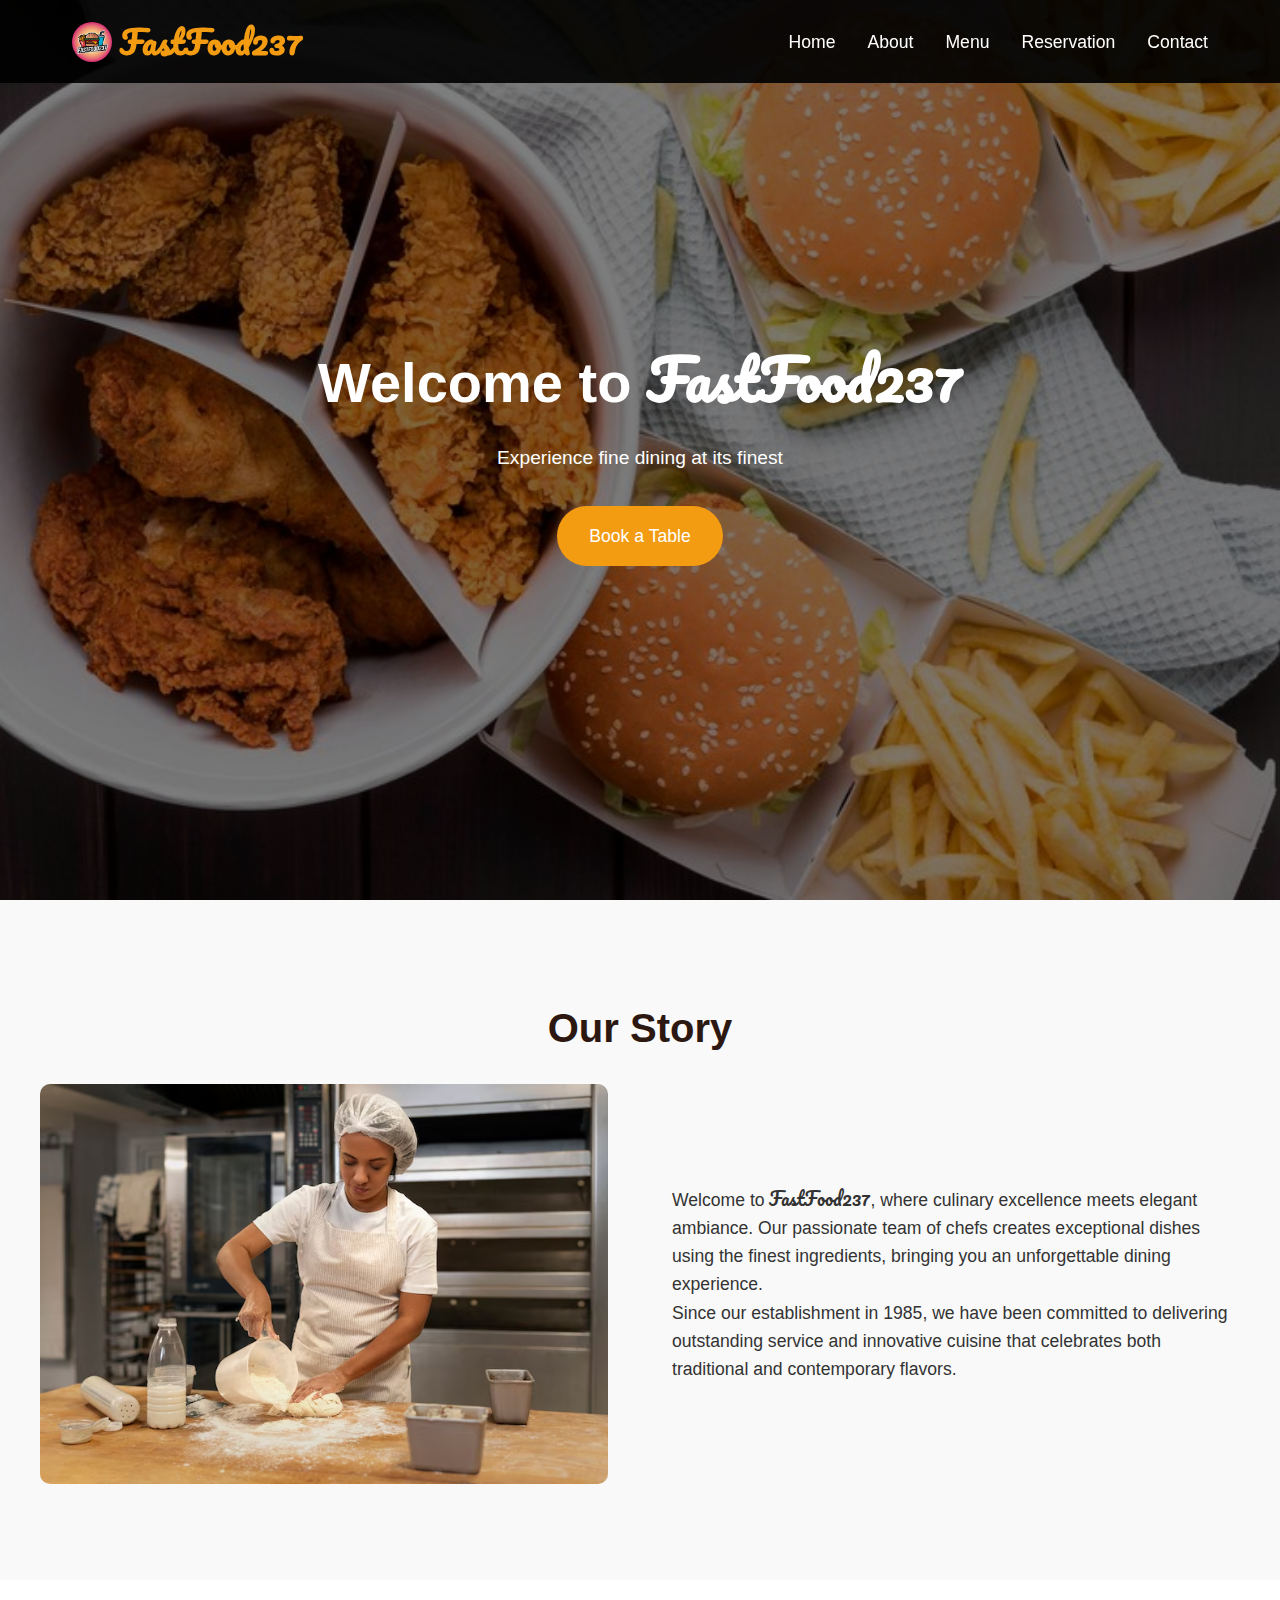
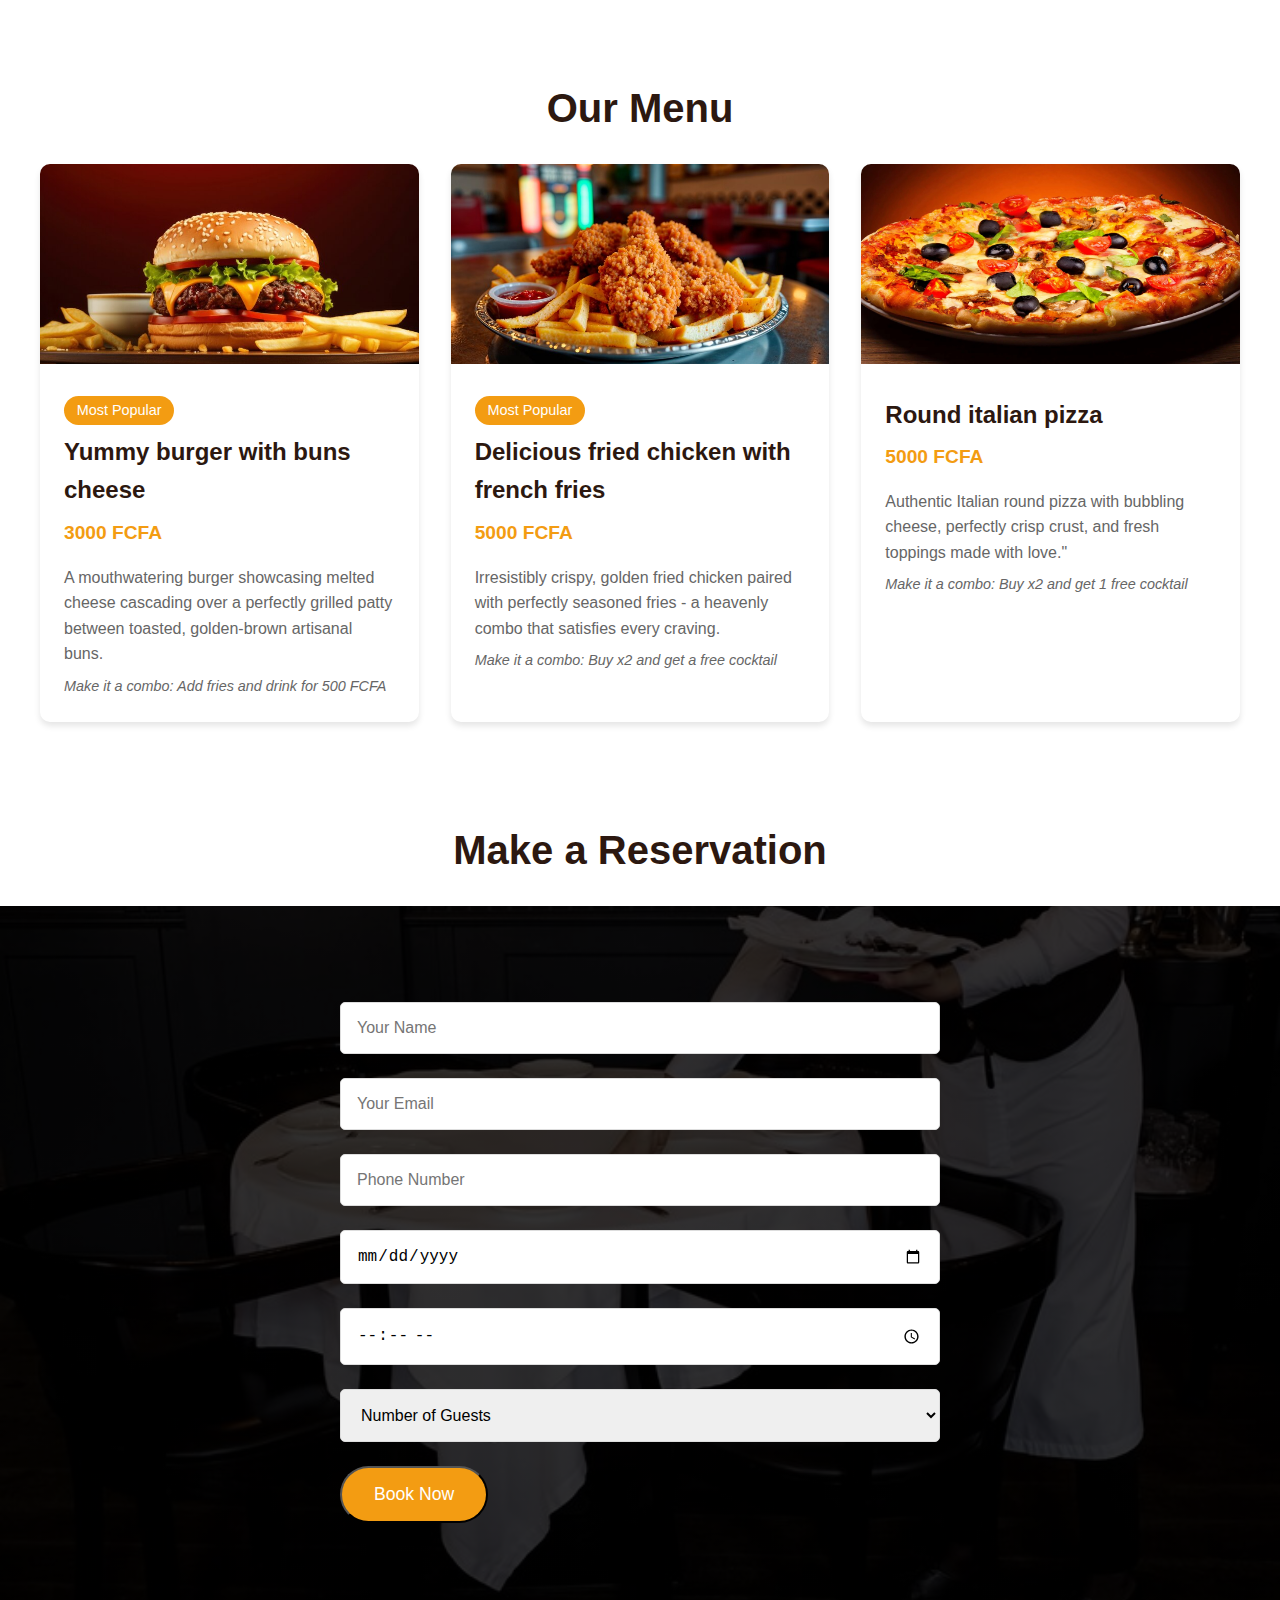
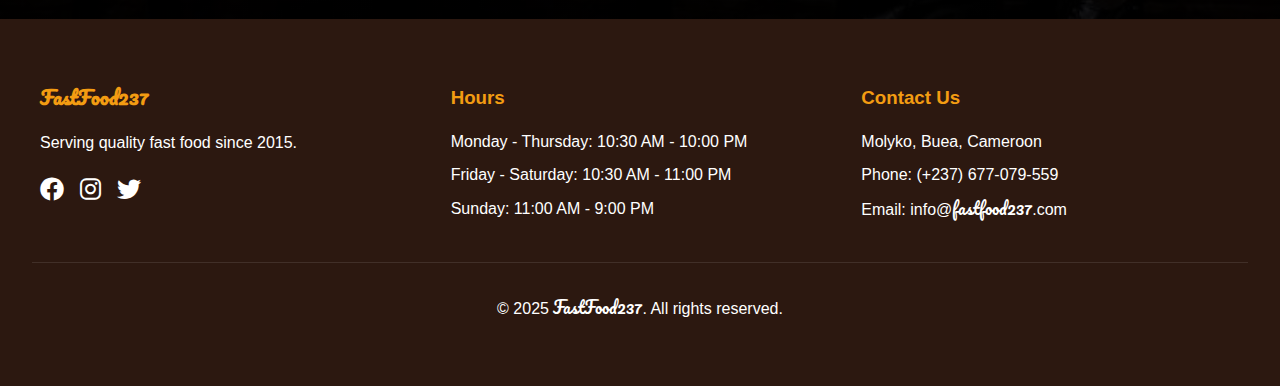
==== index.html @ 2bd607ba "Local fast food restaurant website" ====
<!DOCTYPE html>
<html lang="en">

<head>
    <meta charset="UTF-8">
    <meta name="viewport" content="width=device-width, initial-scale=1.0">
    <title>FastFood237 - Fine Dining</title>
    <link href="https://cdnjs.cloudflare.com/ajax/libs/font-awesome/6.0.0/css/all.min.css" rel="stylesheet">

    <!-- Google Web Fonts -->
    <link rel="preconnect" href="https://fonts.googleapis.com">
    <link rel="preconnect" href="https://fonts.gstatic.com" crossorigin>
    <link
        href="https://fonts.googleapis.com/css2?family=Heebo:wght@400;500;600&family=Nunito:wght@600;700;800&family=Pacifico&display=swap"
        rel="stylesheet">
    <link rel="stylesheet" href="assets/css/main.css">
</head>

<body>
    <!-- Header -->
    <header class="header">
        <nav class="nav-container">
            <a href="#" class="logo">
                <img src="assets/img/a-logo-for-a-fast-food-restaurant-called_Fprm0GanS5-mkSh4FL0uMw_q12IqkeWTGaZUgtKsoPIqw.jpeg" alt="FastFood237 Logo"
                    class="logo-img">
                <span class="logo-text">FastFood237</span>
            </a>
            <button class="hamburger" aria-label="Toggle menu">
                <i class="fas fa-bars"></i>
            </button>
            <ul class="nav-menu">
                <li class="nav-item"><a href="index.html" class="nav-link">Home</a></li>
                <li class="nav-item"><a href="assets/about.html" class="nav-link">About</a></li>
                <li class="nav-item"><a href="assets/menu.html" class="nav-link">Menu</a></li>
                <li class="nav-item"><a href="assets/reservation.html" class="nav-link">Reservation</a></li>
                <li class="nav-item"><a href="assets/contact.html" class="nav-link">Contact</a></li>
            </ul>
        </nav>
        <div class="nav-overlay"></div>
    </header>

    <!-- Hero Section -->
    <section class="hero">
        <div class="hero-content">
            <h1 class="hero-title">Welcome to <span class="brand-name">FastFood237</span></h1>
            <p class="hero-subtitle">Experience fine dining at its finest</p>
            <a href="#reservation" class="cta-button">Book a Table</a>
        </div>
    </section>

    <!-- About Section -->
    <section id="about" class="about">
        <div class="section-container">
            <h2 class="section-title">Our Story</h2>
            <div class="about-content">
                <img src="assets/img/woman-baking-kitchen-front-view_23-2150014889.avif" alt="Restaurant interior" class="about-image">
                <div class="about-text">
                    <p>Welcome to <span class="brand-name">FastFood237</span>, where culinary excellence meets elegant
                        ambiance. Our passionate team of
                        chefs creates exceptional dishes using the finest ingredients, bringing you an unforgettable
                        dining experience.</p>
                    <p>Since our establishment in 1985, we have been committed to delivering outstanding service and
                        innovative cuisine that celebrates both traditional and contemporary flavors.</p>
                </div>
            </div>
        </div>
    </section>

    <!-- Menu Section -->
    <section id="menu" class="menu">
        <div class="section-container">
            <h2 class="section-title">Our Menu</h2>
            <div class="menu-grid">
                <div class="menu-item">
                    <img src="assets/img/view-delicious-burger-with-buns-cheese_23-2150887834.jpg" alt="Dish 1" class="menu-image">
                    <div class="menu-content">
                        <span class="special-badge">Most Popular</span>
                        <h3 class="menu-title">Yummy burger with buns cheese</h3>
                        <p class="menu-price">3000 FCFA</p>
                        <p class="menu-description">A mouthwatering burger showcasing melted cheese cascading over a perfectly grilled patty between toasted, golden-brown artisanal buns.</p>
                        <p class="combo-suggestion">Make it a combo: Add fries and drink for 500 FCFA</p>
                    </div>
                </div>
                <div class="menu-item">
                    <img src="assets/img/american-diner-aesthetics_23-2151854429.jpg" alt="Dish 2" class="menu-image">
                    <div class="menu-content">
                        <span class="special-badge">Most Popular</span>
                        <h3 class="menu-title">Delicious fried chicken with french fries</h3>
                        <p class="menu-price">5000 FCFA</p>
                        <p class="menu-description">Irresistibly crispy, golden fried chicken paired with perfectly seasoned fries - a heavenly combo that satisfies every craving.
                        </p>
                        <p class="combo-suggestion">Make it a combo: Buy x2 and get a free cocktail</p>
                    </div>
                </div>
                <div class="menu-item">
                    <img src="assets/img/food-7098703_1280.jpg" alt="Dish 3" class="menu-image">
                    <div class="menu-content">
                        <!-- <span class="special-badge">Most Popular</span> -->
                        <h3 class="menu-title">Round italian pizza</h3>
                        <p class="menu-price">5000 FCFA</p>
                        <p class="menu-description">Authentic Italian round pizza with bubbling cheese, perfectly crisp crust, and fresh toppings made with love."</p>
                        <p class="combo-suggestion">Make it a combo: Buy x2 and get 1 free cocktail</p>
                    </div>
                </div>
            </div>
        </div>
    </section>

    <!-- Reservation Section -->
    <h2 class="section-title">Make a Reservation</h2>
    <section id="reservation" class="reservation">
        <div class="section-container">
            <form class="reservation-form">
                <div class="form-group">
                    <input type="text" class="form-control" placeholder="Your Name" required>
                </div>
                <div class="form-group">
                    <input type="email" class="form-control" placeholder="Your Email" required>
                </div>
                <div class="form-group">
                    <input type="tel" class="form-control" placeholder="Phone Number" required>
                </div>
                <div class="form-group">
                    <input type="date" class="form-control" required>
                </div>
                <div class="form-group">
                    <input type="time" class="form-control" required>
                </div>
                <div class="form-group">
                    <select class="form-control" required>
                        <option value="">Number of Guests</option>
                        <option value="1">1 Person</option>
                        <option value="2">2 People</option>
                        <option value="3">3 People</option>
                        <option value="4">4 People</option>
                        <option value="5">5+ People</option>
                    </select>
                </div>
                <button type="submit" class="cta-button">Book Now</button>
            </form>
        </div>
    </section>

     <!-- Footer Section -->
     <footer class="footer" id="contact">
        <div class="footer-content">
            <div class="footer-section">
                <h3><span class="brand-name">FastFood237</span></h3>
                <p>Serving quality fast food since 2015.</p>
                <div class="social-links">
                    <a href="#" class="social-link"><i class="fab fa-facebook"></i></a>
                    <a href="#" class="social-link"><i class="fab fa-instagram"></i></a>
                    <a href="#" class="social-link"><i class="fab fa-twitter"></i></a>
                </div>
            </div>
            <div class="footer-section">
                <h3>Hours</h3>
                <p>Monday - Thursday: 10:30 AM - 10:00 PM</p>
                <p>Friday - Saturday: 10:30 AM - 11:00 PM</p>
                <p>Sunday: 11:00 AM - 9:00 PM</p>
            </div>
            <div class="footer-section">
                <h3>Contact Us</h3>
                <p>Molyko, Buea, Cameroon</p>
                <p>Phone: (+237) 677-079-559</p>
                <p>Email: info@<span class="brand-name">fastfood237</span>.com</p>
            </div>
        </div>
        <div class="footer-bottom">
            <p>&copy; 2025 <span class="brand-name">FastFood237</span>. All rights reserved.</p>
        </div>
    </footer>


   <script src="assets/js/main.js"></script>
</body>

</html>
---- assets/css/main.css ----
/* Reset and Base Styles */
* {
    margin: 0;
    padding: 0;
    box-sizing: border-box;
}

:root {
    --primary-color: #F39C12;
    --secondary-color: #2C1810;
    --text-color: #333;
    --light-color: #fff;
    --transition: all 0.3s ease;
}

body {
    font-family: 'Helvetica Neue', Arial, sans-serif;
    line-height: 1.6;
    color: var(--text-color);
}

/* Header Styles */
.header {
    position: fixed;
    width: 100%;
    z-index: 1000;
    background: rgba(0, 0, 0, 0.9);
    padding: 1rem 0;
    margin-bottom: 5rem;
    transition: var(--transition);
}

.nav-container {
    max-width: 1200px;
    margin: 0 auto;
    display: flex;
    justify-content: space-between;
    align-items: center;
    padding: 0 2rem;
    position: relative;
}

.logo {
    display: flex;
    align-items: center;
    gap: 0.5rem;
    color: var(--primary-color);
    font-size: 2rem;
    font-weight: bold;
    text-decoration: none;
    z-index: 1001;
}

.logo-img {
    width: 40px;
    height: 40px;
    border-radius: 50%;
    object-fit: cover;
}

.logo-text {
    color: var(--primary-color);
    font-family: 'Pacifico', cursive;
    /* font-family: 'Nunito', sans-serif; */
    /* font-family: "Font Awesome 5 Free"; */
}

.brand-name {
    font-family: 'Pacifico', cursive;
}

.nav-menu {
    display: flex;
    list-style: none;
    margin: 0;
    padding: 0;
    transition: var(--transition);
}

.nav-item {
    margin-left: 2rem;
}

.nav-link {
    color: var(--light-color);
    text-decoration: none;
    font-size: 1.1rem;
    transition: var(--transition);
    display: block;
    padding: 0.5rem 0;
}

.nav-link:hover {
    color: var(--primary-color);
}

.hamburger {
    display: none;
    background: none;
    border: none;
    cursor: pointer;
    padding: 0.5rem;
    z-index: 1001;
}

.hamburger i {
    color: var(--light-color);
    font-size: 1.5rem;
    transition: var(--transition);
}

/* Updated Mobile Styles */
@media (max-width: 768px) {
    .hamburger {
        display: block;
    }

    .nav-menu {
        position: fixed;
        top: 0;
        right: -100%;
        width: 250px;
        height: 100vh;
        background: rgba(0, 0, 0, 0.95);
        flex-direction: column;
        align-items: center;
        padding: 80px 0 30px;
        transition: 0.4s ease-in-out;
    }

    .nav-menu.active {
        right: 0;
    }

    .nav-item {
        margin: 1rem 0;
        width: 100%;
        text-align: center;
    }

    .nav-link {
        padding: 0.5rem 0;
        width: 100%;
    }

    .hamburger.active i:before {
        content: "\f00d";
    }

    .logo {
        font-size: 1.5rem;
    }

    .logo-img {
        width: 32px;
        height: 32px;
    }



    /* Add overlay when menu is active */
    .nav-overlay {
        display: none;
        position: fixed;
        top: 0;
        left: 0;
        width: 100%;
        height: 100%;
        background: rgba(0, 0, 0, 0.5);
        z-index: 999;
    }

    /* .nav-overlay.active {
        display: block;
    } */
}

/* Hero Section */
.hero {
    height: 100vh;
    background: linear-gradient(rgba(0, 0, 0, 0.5), rgba(0, 0, 0, 0.5)),
        url('../img/top-view-fried-chicken-bucket-burgers_23-2148699020.jpg') center/cover no-repeat;
    display: flex;
    align-items: center;
    justify-content: center;
    text-align: center;
    color: var(--light-color);
}

.hero-content {
    max-width: 800px;
    padding: 0 2rem;
}

.hero-title {
    font-size: 4rem;
    margin-bottom: 1rem;
}

.hero-subtitle {
    font-size: 1.5rem;
    margin-bottom: 2rem;
}

.cta-button {
    display: inline-block;
    padding: 1rem 2rem;
    background: var(--primary-color);
    color: var(--light-color);
    text-decoration: none;
    border-radius: 5px;
    transition: var(--transition);
}

.cta-button:hover {
    background: #8B6914;
    transform: translateY(-2px);
}

/* About Section */
.about {
    padding: 6rem 2rem;
    background: #f9f9f9;
}

.section-container {
    max-width: 1200px;
    margin: 0 auto;
}

.section-title {
    text-align: center;
    font-size: 2.5rem;
    margin-bottom: 3rem;
    color: var(--secondary-color);
}

.about-content {
    display: grid;
    grid-template-columns: repeat(2, 1fr);
    gap: 4rem;
    align-items: center;
}

.about-image {
    width: 100%;
    height: 400px;
    object-fit: cover;
    border-radius: 10px;
}

.about-text {
    font-size: 1.1rem;
}

/* Menu Section */
.menu {
    padding: 6rem 2rem;
    background: var(--light-color);
}

.menu-grid {
    display: grid;
    grid-template-columns: repeat(auto-fit, minmax(300px, 1fr));
    gap: 2rem;
}

.menu-item {
    background: #fff;
    border-radius: 10px;
    overflow: hidden;
    box-shadow: 0 4px 6px rgba(0, 0, 0, 0.1);
    transition: var(--transition);
}

.menu-item:hover {
    transform: translateY(-5px);
}

.menu-image {
    width: 100%;
    height: 200px;
    object-fit: cover;
}

.menu-content {
    padding: 1.5rem;
}

.menu-title {
    font-size: 1.5rem;
    margin-bottom: 0.5rem;
    color: var(--secondary-color);
}

.menu-price {
    color: var(--primary-color);
    font-size: 1.2rem;
    font-weight: bold;
    margin-bottom: 1rem;
}

.menu-description {
    color: #666;
}

/* Reservation Section */
.reservation {
    padding: 6rem 2rem;
    background: linear-gradient(rgba(0, 0, 0, 0.8), rgba(0, 0, 0, 0.8)),
        url('../img/waitress-is-serving-table_130153-92.jpg') center/cover no-repeat;
    color: var(--light-color);
}

.reservation-form {
    max-width: 600px;
    margin: 0 auto;
}

.form-group {
    margin-bottom: 1.5rem;
}

.form-control {
    width: 100%;
    padding: 1rem;
    border: none;
    border-radius: 5px;
    font-size: 1rem;
}

/* Footer */
.footer {
    background: var(--secondary-color);
    color: var(--light-color);
    padding: 4rem 2rem;
}

.footer-content {
    display: grid;
    grid-template-columns: repeat(auto-fit, minmax(250px, 1fr));
    gap: 2rem;
}

.footer-section h3 {
    color: var(--primary-color);
    margin-bottom: 1rem;
}

.social-links {
    display: flex;
    gap: 1rem;
    margin-top: 1rem;
}

.social-link {
    color: var(--light-color);
    font-size: 1.5rem;
    transition: var(--transition);
}

.social-link:hover {
    color: var(--primary-color);
}

/* Responsive Design */
@media (max-width: 768px) {
    .hamburger {
        display: block;
        color: var(--light-color);
        font-size: 1.5rem;
    }

    .nav-menu {
        position: fixed;
        top: -100%;
        left: 0;
        width: 100%;
        background: rgba(0, 0, 0, 0.95);
        padding: 2rem;
        flex-direction: column;
        text-align: center;
        transition: var(--transition);
    }

    .nav-menu.active {
        top: 70px;
    }

    .nav-item {
        margin: 1rem 0;
    }

    .hero-title {
        font-size: 2.5rem;
    }

    .about-content {
        grid-template-columns: 1fr;
    }

    .about-image {
        height: 300px;
    }
}


        /* About Page Specific Styles */
        .about-page-hero {
            height: 60vh;
            background: linear-gradient(rgba(0, 0, 0, 0.6), rgba(0, 0, 0, 0.6)),
                       url('../img/a-logo-for-a-fast-food-restaurant-called_Fprm0GanS5-mkSh4FL0uMw_q12IqkeWTGaZUgtKsoPIqw.jpeg') center/cover no-repeat;
            display: flex;
            align-items: center;
            justify-content: center;
            text-align: center;
            color: var(--light-color);
        }

        .about-page-hero-content {
            max-width: 800px;
            padding: 0 2rem;
        }

        .about-page-hero-title {
            font-size: 3.5rem;
            margin-bottom: 1rem;
        }

        .about-page-section {
            padding: 6rem 2rem;
        }

        .about-page-container {
            max-width: 1200px;
            margin: 0 auto;
        }

        .about-page-grid {
            display: grid;
            grid-template-columns: repeat(2, 1fr);
            gap: 4rem;
            margin-bottom: 6rem;
        }

        .about-page-image {
            width: 100%;
            height: 400px;
            object-fit: cover;
            border-radius: 10px;
        }

        .about-page-content {
            display: flex;
            flex-direction: column;
            justify-content: center;
        }

        .about-page-title {
            font-size: 2.5rem;
            color: var(--secondary-color);
            margin-top: 2rem;
            text-align: center;
        }

        .about-page-text {
            font-size: 1.1rem;
            margin-bottom: 1.5rem;
        }

        .team-section {
            text-align: center;
            padding: 4rem 0;
            background: #f9f9f9;
        }

        .team-grid {
            display: grid;
            grid-template-columns: repeat(auto-fit, minmax(250px, 1fr));
            gap: 2rem;
            margin-top: 3rem;
        }

        .team-member {
            background: var(--light-color);
            padding: 2rem;
            border-radius: 10px;
            box-shadow: 0 4px 6px rgba(0, 0, 0, 0.1);
        }

        .team-member-image {
            width: 200px;
            height: 200px;
            border-radius: 50%;
            margin-bottom: 1.5rem;
            object-fit: cover;
        }

        .team-member-name {
            font-size: 1.5rem;
            color: var(--secondary-color);
            margin-bottom: 0.5rem;
        }

        .team-member-role {
            color: var(--primary-color);
            font-size: 1.1rem;
            margin-bottom: 1rem;
        }

        .values-section {
            padding: 6rem 2rem;
            background: linear-gradient(rgba(0, 0, 0, 0.8), rgba(0, 0, 0, 0.8)),
                       url('../img/medium-shot-cook-posing-studio_23-2150275706.jpg') center/cover no-repeat;
            color: var(--light-color);
        }

        .values-grid {
            display: grid;
            grid-template-columns: repeat(auto-fit, minmax(250px, 1fr));
            gap: 3rem;
            margin-top: 3rem;
        }

        .value-item {
            text-align: center;
        }

        .value-icon {
            font-size: 3rem;
            color: var(--primary-color);
            margin-bottom: 1.5rem;
        }

        .value-title {
            font-size: 1.5rem;
            margin-bottom: 1rem;
        }

        /* Responsive Design */
        @media (max-width: 768px) {
            .about-page-grid {
                grid-template-columns: 1fr;
                gap: 2rem;
            }

            .about-page-hero-title {
                font-size: 2.5rem;
            }

            .about-page-image {
                height: 300px;
            }

            .team-grid {
                grid-template-columns: 1fr;
            }
        }



        /* menu */

        
        /* menu-page Page Specific Styles */
        .menu-page-hero {
            height: 60vh;
            background: linear-gradient(rgba(0, 0, 0, 0.7), rgba(0, 0, 0, 0.7)),
                       url('../img/a-logo-for-a-fast-food-restaurant-called_Fprm0GanS5-mkSh4FL0uMw_q12IqkeWTGaZUgtKsoPIqw.jpeg') center/cover no-repeat;
            display: flex;
            align-items: center;
            justify-content: center;
            text-align: center;
            color: var(--light-color);
        }

        .menu-page-hero-content {
            max-width: 800px;
            padding: 0 2rem;
        }

        .menu-page-hero-title {
            font-size: 3.5rem;
            margin-bottom: 1rem;
        }

        .menu-page-section {
            padding: 6rem 2rem;
        }

        .menu-page-container {
            max-width: 1200px;
            margin: 0 auto;
        }

        .menu-page-tabs {
            display: flex;
            justify-content: center;
            margin-bottom: 4rem;
            flex-wrap: wrap;
            gap: 1rem;
        }

        .menu-page-tab {
            padding: 1rem 2rem;
            background: transparent;
            border: 2px solid var(--primary-color);
            color: var(--primary-color);
            cursor: pointer;
            font-size: 1.1rem;
            transition: var(--transition);
            border-radius: 30px;
        }

        .menu-page-tab.active,
        .menu-page-tab:hover {
            background: var(--primary-color);
            color: var(--light-color);
        }

        .menu-page-category {
            margin-bottom: 4rem;
        }

        .category-title {
            font-size: 2.5rem;
            color: var(--secondary-color);
            text-align: center;
            margin-bottom: 3rem;
            position: relative;
            padding-bottom: 1rem;
        }

        .category-title::after {
            content: '';
            position: absolute;
            bottom: 0;
            left: 50%;
            transform: translateX(-50%);
            width: 60px;
            height: 3px;
            background: var(--primary-color);
        }

        .menu-page-items {
            display: grid;
            grid-template-columns: repeat(auto-fit, minmax(300px, 1fr));
            gap: 2rem;
        }

        .menu-page-item {
            background: var(--light-color);
            border-radius: 10px;
            overflow: hidden;
            box-shadow: 0 4px 6px rgba(0, 0, 0, 0.1);
            transition: var(--transition);
        }

        .menu-page-item:hover {
            transform: translateY(-5px);
        }

        .menu-page-item-image {
            width: 100%;
            height: 200px;
            object-fit: cover;
        }

        .menu-page-item-content {
            padding: 1.5rem;
        }

        .menu-page-item-header {
            display: flex;
            justify-content: space-between;
            align-items: center;
            margin-bottom: 0.5rem;
        }

        .menu-page-item-title {
            font-size: 1.3rem;
            color: var(--secondary-color);
        }

        .menu-page-item-price {
            color: var(--primary-color);
            font-weight: bold;
            font-size: 1.2rem;
        }

        .menu-page-item-description {
            color: #666;
            margin-bottom: 1rem;
        }

        .menu-page-item-tags {
            display: flex;
            gap: 0.5rem;
            flex-wrap: wrap;
        }

        .menu-page-item-tag {
            background: #f0f0f0;
            padding: 0.2rem 0.8rem;
            border-radius: 20px;
            font-size: 0.9rem;
            color: #666;
        }

        .special-badge {
            background: var(--primary-color);
            color: var(--light-color);
            padding: 0.2rem 0.8rem;
            border-radius: 20px;
            font-size: 0.9rem;
            display: inline-block;
            margin-bottom: 0.5rem;
        }

        .combo-suggestion {
            font-style: italic;
            color: #666;
            margin-top: 0.5rem;
            font-size: 0.9rem;
        }

        /* Call to Action */
        .cta-section {
            background: #f9f9f9;
            padding: 4rem 2rem;
            text-align: center;
        }

        .cta-title {
            font-size: 2rem;
            margin-bottom: 1.5rem;
            color: var(--secondary-color);
        }

        .cta-button {
            display: inline-block;
            padding: 1rem 2rem;
            background: var(--primary-color);
            color: var(--light-color);
            text-decoration: none;
            border-radius: 30px;
            font-size: 1.1rem;
            transition: var(--transition);
        }

        .cta-button:hover {
            background: var(--secondary-color);
        }

        /* Footer Styles */
        .footer {
            background: var(--secondary-color);
            color: var(--light-color);
            padding: 4rem 2rem;
        }

        .footer-content {
            max-width: 1200px;
            margin: 0 auto;
            display: grid;
            grid-template-columns: repeat(auto-fit, minmax(250px, 1fr));
            gap: 2rem;
        }

        .footer-section h3 {
            color: var(--primary-color);
            margin-bottom: 1rem;
        }

        .footer-section p {
            margin-bottom: 0.5rem;
        }

        .social-links {
            display: flex;
            gap: 1rem;
            margin-top: 1rem;
        }

        .social-link {
            color: var(--light-color);
            font-size: 1.5rem;
            transition: var(--transition);
        }

        .social-link:hover {
            color: var(--primary-color);
        }

        .footer-bottom {
            text-align: center;
            padding-top: 2rem;
            margin-top: 2rem;
            border-top: 1px solid rgba(255, 255, 255, 0.1);
        }

        /* Responsive Design */
        @media (max-width: 768px) {
            .menu-page-hero-title {
                font-size: 2.5rem;
            }

            .menu-page-tab {
                padding: 0.8rem 1.5rem;
                font-size: 1rem;
            }

            .category-title {
                font-size: 2rem;
            }
        }











        /*reservation page Hero Section */
        .reservation-page-hero {
            height: 60vh;
            background: linear-gradient(rgba(0, 0, 0, 0.6), rgba(0, 0, 0, 0.6)),
                url('../img/waitress-is-serving-table_130153-92.jpg') center/cover no-repeat;
            display: flex;
            align-items: center;
            justify-content: center;
            text-align: center;
            color: var(--light-color);
        }

        .hero-content {
            max-width: 800px;
            padding: 0 2rem;
        }

        .hero-title {
            font-size: 3.5rem;
            margin-bottom: 1rem;
        }

        .hero-subtitle {
            font-size: 1.2rem;
            margin-bottom: 2rem;
        }

        /* reservation-page Section */
        .reservation-page-section {
            padding: 6rem 2rem;
            background-color: #f9f9f9;
        }

        .reservation-page-container {
            max-width: 1200px;
            margin: 0 auto;
            display: grid;
            grid-template-columns: 1fr 1fr;
            gap: 4rem;
        }

        .reservation-page-info {
            padding-right: 2rem;
        }

        .section-title {
            font-size: 2.5rem;
            color: var(--secondary-color);
            margin-bottom: 1.5rem;
        }

        .info-text {
            margin-bottom: 1.5rem;
            color: #666;
        }

        .policy-list {
            list-style: none;
            margin-bottom: 2rem;
        }

        .policy-item {
            margin-bottom: 1rem;
            padding-left: 1.5rem;
            position: relative;
        }

        .policy-item::before {
            content: '•';
            color: var(--primary-color);
            position: absolute;
            left: 0;
        }

        /* Form Styles */
        .reservation-page-form {
            background: var(--light-color);
            padding: 2rem;
            border-radius: 10px;
            box-shadow: 0 4px 6px rgba(0, 0, 0, 0.1);
        }

        .form-group {
            margin-bottom: 1.5rem;
        }

        .form-label {
            display: block;
            margin-bottom: 0.5rem;
            color: var(--secondary-color);
            font-weight: 500;
        }

        .form-input,
        .form-select {
            width: 100%;
            padding: 0.8rem;
            border: 1px solid #ddd;
            border-radius: 5px;
            font-size: 1rem;
            transition: var(--transition);
        }

        .form-input:focus,
        .form-select:focus {
            outline: none;
            border-color: var(--primary-color);
            box-shadow: 0 0 0 2px rgba(184, 134, 11, 0.1);
        }

        .form-row {
            display: grid;
            grid-template-columns: 1fr 1fr;
            gap: 1rem;
        }

        .submit-btn {
            background: var(--primary-color);
            color: var(--light-color);
            padding: 1rem 2rem;
            border: none;
            border-radius: 5px;
            font-size: 1.1rem;
            cursor: pointer;
            transition: var(--transition);
            width: 100%;
        }

        .submit-btn:hover {
            background: #8B6508;
        }

        /* Additional Info Section */
        .additional-info {
            padding: 4rem 2rem;
            background-color: var(--light-color);
        }

        .info-grid {
            max-width: 1200px;
            margin: 0 auto;
            display: grid;
            grid-template-columns: repeat(3, 1fr);
            gap: 2rem;
        }

        .info-card {
            text-align: center;
            padding: 2rem;
        }

        .info-icon {
            font-size: 2.5rem;
            color: var(--primary-color);
            margin-bottom: 1rem;
        }

        .info-card h3 {
            color: var(--secondary-color);
            margin-bottom: 1rem;
        }


        /* Responsive Design */
        @media (max-width: 968px) {
            .reservation-page-container {
                grid-template-columns: 1fr;
            }

            .reservation-page-info {
                padding-right: 0;
            }

            .info-grid {
                grid-template-columns: 1fr;
            }
        }

        @media (max-width: 768px) {
            .hero-title {
                font-size: 2.5rem;
            }

            .section-title {
                font-size: 2rem;
            }

            .form-row {
                grid-template-columns: 1fr;
            }
        }




            /* Contact Page Specific Styles */
            .contact-hero {
                height: 50vh;
                background: linear-gradient(rgba(0, 0, 0, 0.6), rgba(0, 0, 0, 0.6)),
                           url('../img/contact-us-4126530_960_720.webp') center/cover no-repeat;
                display: flex;
                align-items: center;
                justify-content: center;
                text-align: center;
                color: var(--light-color);
                margin-bottom: 4rem;
            }
    
            .contact-hero-title {
                font-size: 3.5rem;
                margin-bottom: 1rem;
            }
    
            .contact-section {
                padding: 4rem 2rem;
                background: #f9f9f9;
            }
    
            .contact-container {
                max-width: 1200px;
                margin: 0 auto;
                display: grid;
                grid-template-columns: repeat(2, 1fr);
                gap: 4rem;
            }
    
            .contact-info {
                padding: 2rem;
                background: var(--light-color);
                border-radius: 10px;
                box-shadow: 0 4px 6px rgba(0, 0, 0, 0.1);
            }
    
            .contact-info h3 {
                color: var(--secondary-color);
                font-size: 1.8rem;
                margin-bottom: 1.5rem;
            }
    
            .contact-detail {
                display: flex;
                align-items: center;
                margin-bottom: 1.5rem;
            }
    
            .contact-icon {
                color: var(--primary-color);
                font-size: 1.5rem;
                margin-right: 1rem;
                width: 30px;
            }
    
            .contact-form {
                padding: 2rem;
                background: var(--light-color);
                border-radius: 10px;
                box-shadow: 0 4px 6px rgba(0, 0, 0, 0.1);
            }
    
            .form-group {
                margin-bottom: 1.5rem;
            }
    
            .form-control {
                width: 100%;
                padding: 1rem;
                border: 1px solid #ddd;
                border-radius: 5px;
                font-size: 1rem;
                transition: var(--transition);
            }
    
            .form-control:focus {
                border-color: var(--primary-color);
                outline: none;
            }
    
            textarea.form-control {
                height: 150px;
                resize: vertical;
            }
    
            .submit-button {
                display: inline-block;
                padding: 1rem 2rem;
                background: var(--primary-color);
                color: var(--light-color);
                border: none;
                border-radius: 5px;
                cursor: pointer;
                transition: var(--transition);
                font-size: 1.1rem;
                width: 100%;
            }
    
            .submit-button:hover {
                background: #8B6914;
                transform: translateY(-2px);
            }
    
            .map-section {
                padding: 4rem 2rem;
            }
    
            .map-container {
                max-width: 1200px;
                margin: 0 auto;
                height: 400px;
                border-radius: 10px;
                overflow: hidden;
                box-shadow: 0 4px 6px rgba(0, 0, 0, 0.1);
            }
    
            .map-placeholder {
                width: 100%;
                height: 100%;
                background: #eee;
                display: flex;
                align-items: center;
                justify-content: center;
                font-size: 1.2rem;
                color: #666;
            }
    
            /* Responsive Design */
            @media (max-width: 768px) {
                .contact-hero-title {
                    font-size: 2.5rem;
                }
    
                .contact-container {
                    grid-template-columns: 1fr;
                    gap: 2rem;
                }
    
                .contact-info, .contact-form {
                    padding: 1.5rem;
                }
            }
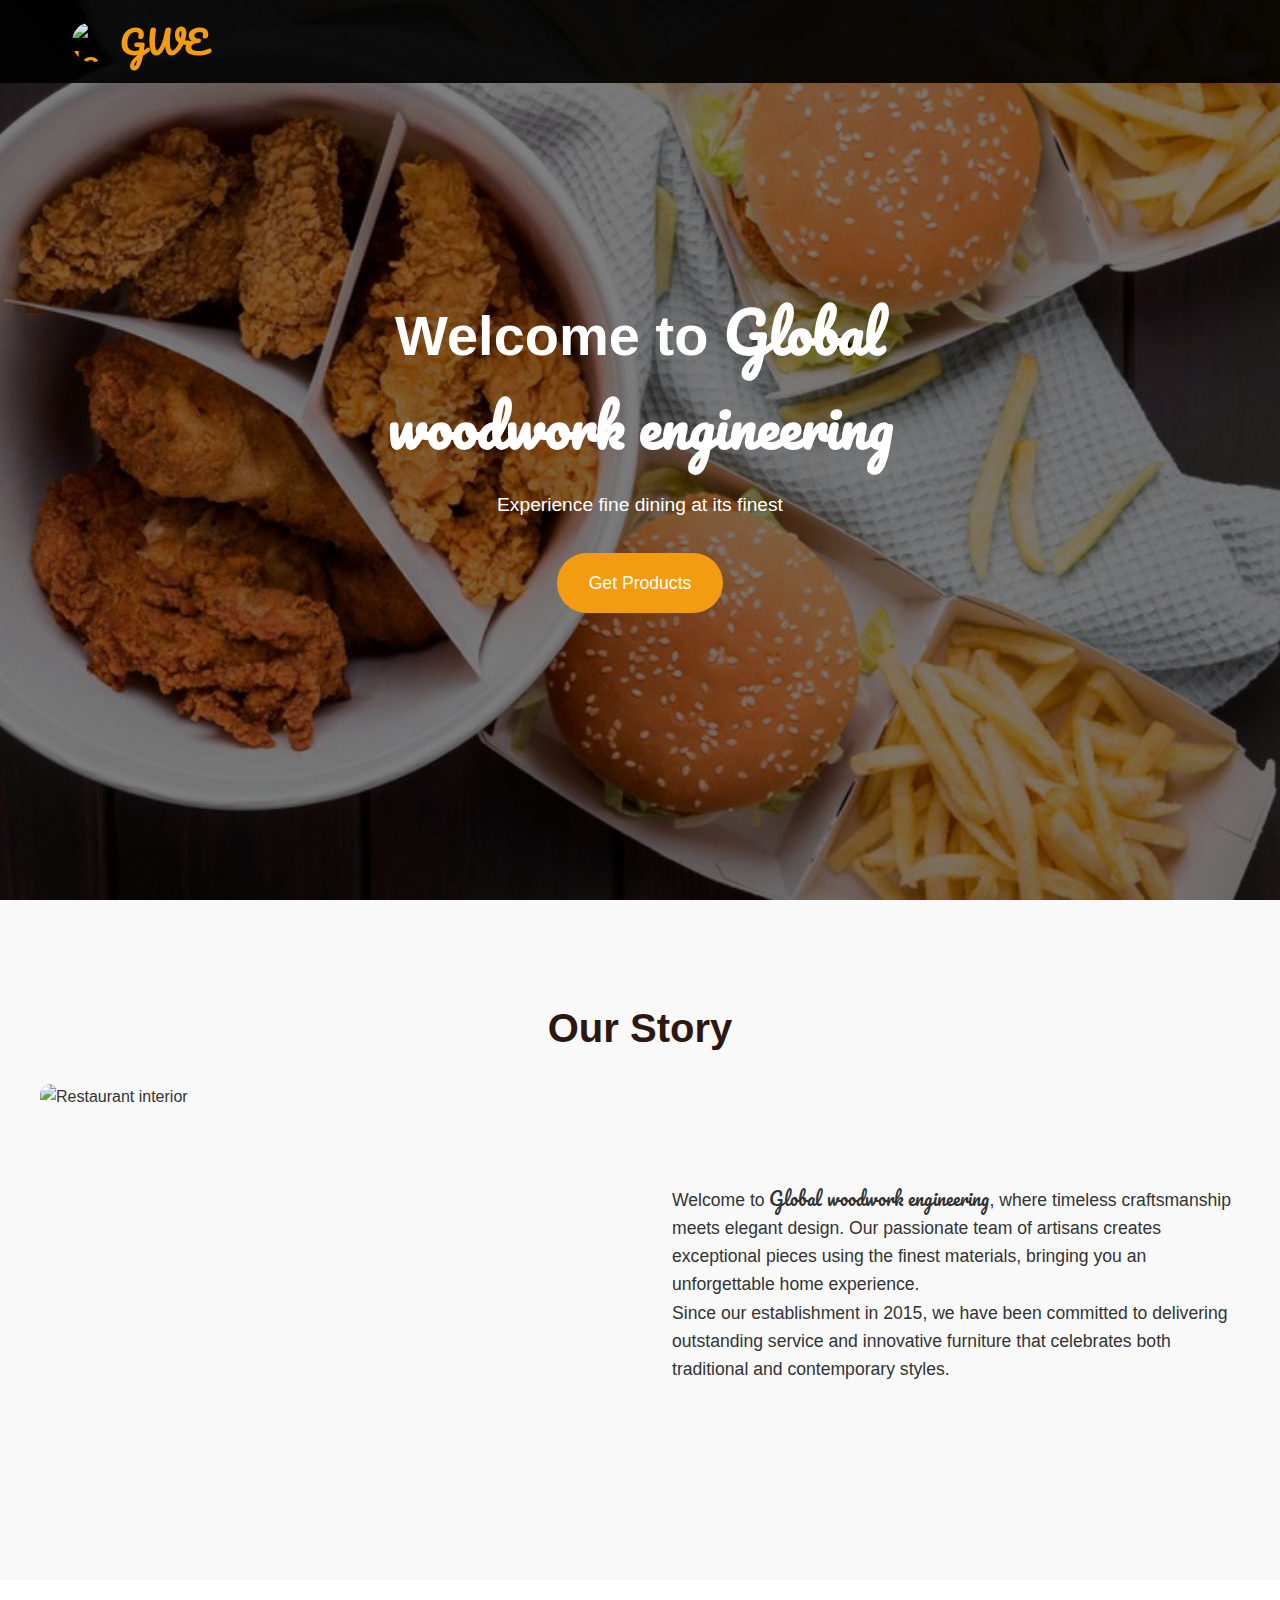
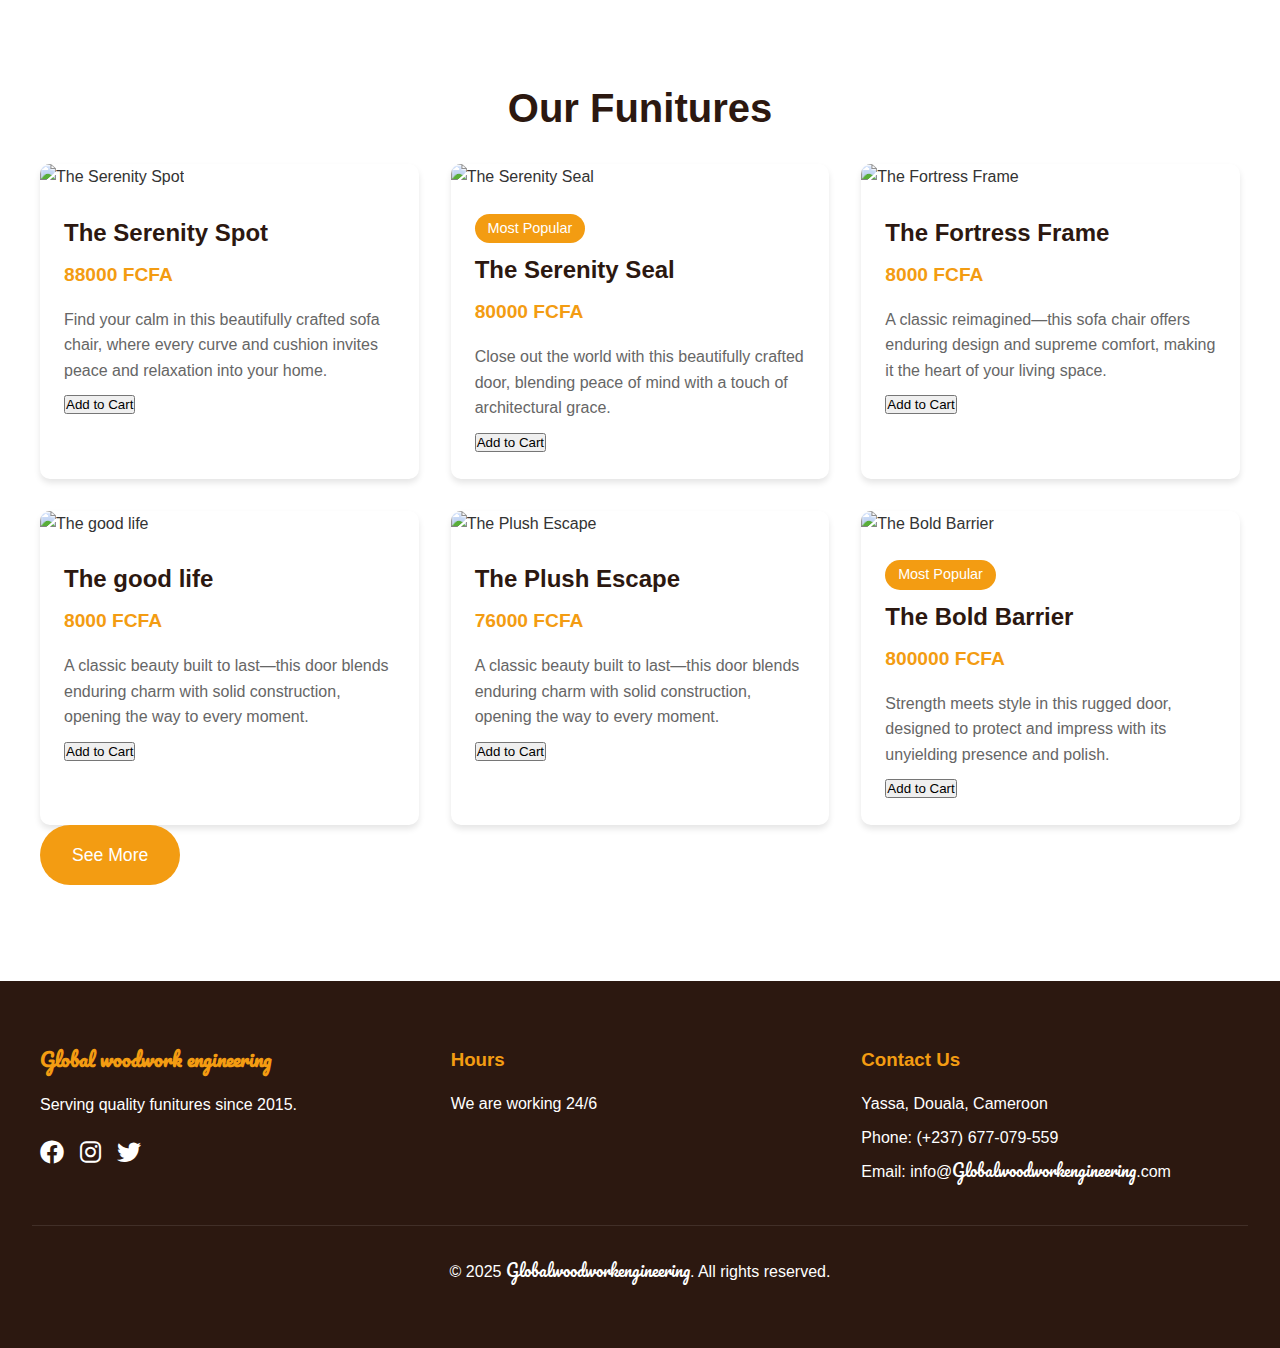
==== commit dafa2fa8: "test" ====
--- a/index.html
+++ b/index.html
@@ -4,7 +4,7 @@
 <head>
     <meta charset="UTF-8">
     <meta name="viewport" content="width=device-width, initial-scale=1.0">
-    <title>FastFood237 - Fine Dining</title>
+    <title>Global woodwork engineering</title>
     <link href="https://cdnjs.cloudflare.com/ajax/libs/font-awesome/6.0.0/css/all.min.css" rel="stylesheet">
 
     <!-- Google Web Fonts -->
@@ -21,20 +21,25 @@
     <header class="header">
         <nav class="nav-container">
             <a href="#" class="logo">
-                <img src="assets/img/a-logo-for-a-fast-food-restaurant-called_Fprm0GanS5-mkSh4FL0uMw_q12IqkeWTGaZUgtKsoPIqw.jpeg" alt="FastFood237 Logo"
+                <img src="./assets/img/logo.jpg" alt="logo"
                     class="logo-img">
-                <span class="logo-text">FastFood237</span>
+                <span class="logo-text">GWE</span>
             </a>
             <button class="hamburger" aria-label="Toggle menu">
                 <i class="fas fa-bars"></i>
             </button>
-            <ul class="nav-menu">
+            <!-- <ul class="nav-menu">
                 <li class="nav-item"><a href="index.html" class="nav-link">Home</a></li>
                 <li class="nav-item"><a href="assets/about.html" class="nav-link">About</a></li>
-                <li class="nav-item"><a href="assets/menu.html" class="nav-link">Menu</a></li>
-                <li class="nav-item"><a href="assets/reservation.html" class="nav-link">Reservation</a></li>
+                <li class="nav-item"><a href="assets/menu.html" class="nav-link">Products</a></li>
                 <li class="nav-item"><a href="assets/contact.html" class="nav-link">Contact</a></li>
-            </ul>
+                <li class="nav-item">
+                    <a href="/assets/cart.html" class="nav-link cart-icon">
+                        <i class="fas fa-shopping-cart"></i>
+                        <span class="cart-count">0</span>
+                    </a>
+                </li>
+            </ul> -->
         </nav>
         <div class="nav-overlay"></div>
     </header>
@@ -42,9 +47,9 @@
     <!-- Hero Section -->
     <section class="hero">
         <div class="hero-content">
-            <h1 class="hero-title">Welcome to <span class="brand-name">FastFood237</span></h1>
+            <h1 class="hero-title">Welcome to <span class="brand-name">Global woodwork engineering</span></h1>
             <p class="hero-subtitle">Experience fine dining at its finest</p>
-            <a href="#reservation" class="cta-button">Book a Table</a>
+            <a href="/assets/menu.html" class="cta-button">Get Products</a>
         </div>
     </section>
 
@@ -53,100 +58,32 @@
         <div class="section-container">
             <h2 class="section-title">Our Story</h2>
             <div class="about-content">
-                <img src="assets/img/woman-baking-kitchen-front-view_23-2150014889.avif" alt="Restaurant interior" class="about-image">
+                <img src="./assets/img/sofers/poe.jpg" alt="Restaurant interior" class="about-image">
                 <div class="about-text">
-                    <p>Welcome to <span class="brand-name">FastFood237</span>, where culinary excellence meets elegant
-                        ambiance. Our passionate team of
-                        chefs creates exceptional dishes using the finest ingredients, bringing you an unforgettable
-                        dining experience.</p>
-                    <p>Since our establishment in 1985, we have been committed to delivering outstanding service and
-                        innovative cuisine that celebrates both traditional and contemporary flavors.</p>
+                    <p>Welcome to <span class="brand-name">Global woodwork engineering</span>, where timeless craftsmanship meets elegant design. Our passionate team of artisans creates exceptional pieces using the finest materials, bringing you an unforgettable home experience.<p>
+                    <p>Since our establishment in 2015, we have been committed to delivering outstanding service and innovative furniture that celebrates both traditional and contemporary styles.<p>
                 </div>
             </div>
         </div>
     </section>
 
     <!-- Menu Section -->
-    <section id="menu" class="menu">
-        <div class="section-container">
-            <h2 class="section-title">Our Menu</h2>
-            <div class="menu-grid">
-                <div class="menu-item">
-                    <img src="assets/img/view-delicious-burger-with-buns-cheese_23-2150887834.jpg" alt="Dish 1" class="menu-image">
-                    <div class="menu-content">
-                        <span class="special-badge">Most Popular</span>
-                        <h3 class="menu-title">Yummy burger with buns cheese</h3>
-                        <p class="menu-price">3000 FCFA</p>
-                        <p class="menu-description">A mouthwatering burger showcasing melted cheese cascading over a perfectly grilled patty between toasted, golden-brown artisanal buns.</p>
-                        <p class="combo-suggestion">Make it a combo: Add fries and drink for 500 FCFA</p>
-                    </div>
-                </div>
-                <div class="menu-item">
-                    <img src="assets/img/american-diner-aesthetics_23-2151854429.jpg" alt="Dish 2" class="menu-image">
-                    <div class="menu-content">
-                        <span class="special-badge">Most Popular</span>
-                        <h3 class="menu-title">Delicious fried chicken with french fries</h3>
-                        <p class="menu-price">5000 FCFA</p>
-                        <p class="menu-description">Irresistibly crispy, golden fried chicken paired with perfectly seasoned fries - a heavenly combo that satisfies every craving.
-                        </p>
-                        <p class="combo-suggestion">Make it a combo: Buy x2 and get a free cocktail</p>
-                    </div>
-                </div>
-                <div class="menu-item">
-                    <img src="assets/img/food-7098703_1280.jpg" alt="Dish 3" class="menu-image">
-                    <div class="menu-content">
-                        <!-- <span class="special-badge">Most Popular</span> -->
-                        <h3 class="menu-title">Round italian pizza</h3>
-                        <p class="menu-price">5000 FCFA</p>
-                        <p class="menu-description">Authentic Italian round pizza with bubbling cheese, perfectly crisp crust, and fresh toppings made with love."</p>
-                        <p class="combo-suggestion">Make it a combo: Buy x2 and get 1 free cocktail</p>
-                    </div>
-                </div>
-            </div>
+<section id="menu" class="menu">
+    <div class="section-container">
+        <h2 class="section-title">Our Funitures</h2>
+        <div class="menu-grid" id="home-menu-grid"></div>
+        <div class="see-more-container">
+            <a href="assets/menu.html" class="cta-button see-more-btn">See More</a>
         </div>
-    </section>
-
-    <!-- Reservation Section -->
-    <h2 class="section-title">Make a Reservation</h2>
-    <section id="reservation" class="reservation">
-        <div class="section-container">
-            <form class="reservation-form">
-                <div class="form-group">
-                    <input type="text" class="form-control" placeholder="Your Name" required>
-                </div>
-                <div class="form-group">
-                    <input type="email" class="form-control" placeholder="Your Email" required>
-                </div>
-                <div class="form-group">
-                    <input type="tel" class="form-control" placeholder="Phone Number" required>
-                </div>
-                <div class="form-group">
-                    <input type="date" class="form-control" required>
-                </div>
-                <div class="form-group">
-                    <input type="time" class="form-control" required>
-                </div>
-                <div class="form-group">
-                    <select class="form-control" required>
-                        <option value="">Number of Guests</option>
-                        <option value="1">1 Person</option>
-                        <option value="2">2 People</option>
-                        <option value="3">3 People</option>
-                        <option value="4">4 People</option>
-                        <option value="5">5+ People</option>
-                    </select>
-                </div>
-                <button type="submit" class="cta-button">Book Now</button>
-            </form>
-        </div>
-    </section>
+    </div>
+</section>
 
      <!-- Footer Section -->
      <footer class="footer" id="contact">
         <div class="footer-content">
             <div class="footer-section">
-                <h3><span class="brand-name">FastFood237</span></h3>
-                <p>Serving quality fast food since 2015.</p>
+                <h3><span class="brand-name">Global woodwork engineering</span></h3>
+                <p>Serving quality funitures since 2015.</p>
                 <div class="social-links">
                     <a href="#" class="social-link"><i class="fab fa-facebook"></i></a>
                     <a href="#" class="social-link"><i class="fab fa-instagram"></i></a>
@@ -155,24 +92,23 @@
             </div>
             <div class="footer-section">
                 <h3>Hours</h3>
-                <p>Monday - Thursday: 10:30 AM - 10:00 PM</p>
-                <p>Friday - Saturday: 10:30 AM - 11:00 PM</p>
-                <p>Sunday: 11:00 AM - 9:00 PM</p>
+                <p>We are working 24/6</p>
             </div>
             <div class="footer-section">
                 <h3>Contact Us</h3>
-                <p>Molyko, Buea, Cameroon</p>
+                <p>Yassa, Douala, Cameroon</p>
                 <p>Phone: (+237) 677-079-559</p>
-                <p>Email: info@<span class="brand-name">fastfood237</span>.com</p>
+                <p>Email: info@<span class="brand-name">Globalwoodworkengineering</span>.com</p>
             </div>
         </div>
         <div class="footer-bottom">
-            <p>&copy; 2025 <span class="brand-name">FastFood237</span>. All rights reserved.</p>
+            <p>&copy; 2025 <span class="brand-name">Globalwoodworkengineering</span>. All rights reserved.</p>
         </div>
     </footer>
 
 
    <script src="assets/js/main.js"></script>
+   <script src="assets/js/firebase.js"></script>
 </body>
 
 </html>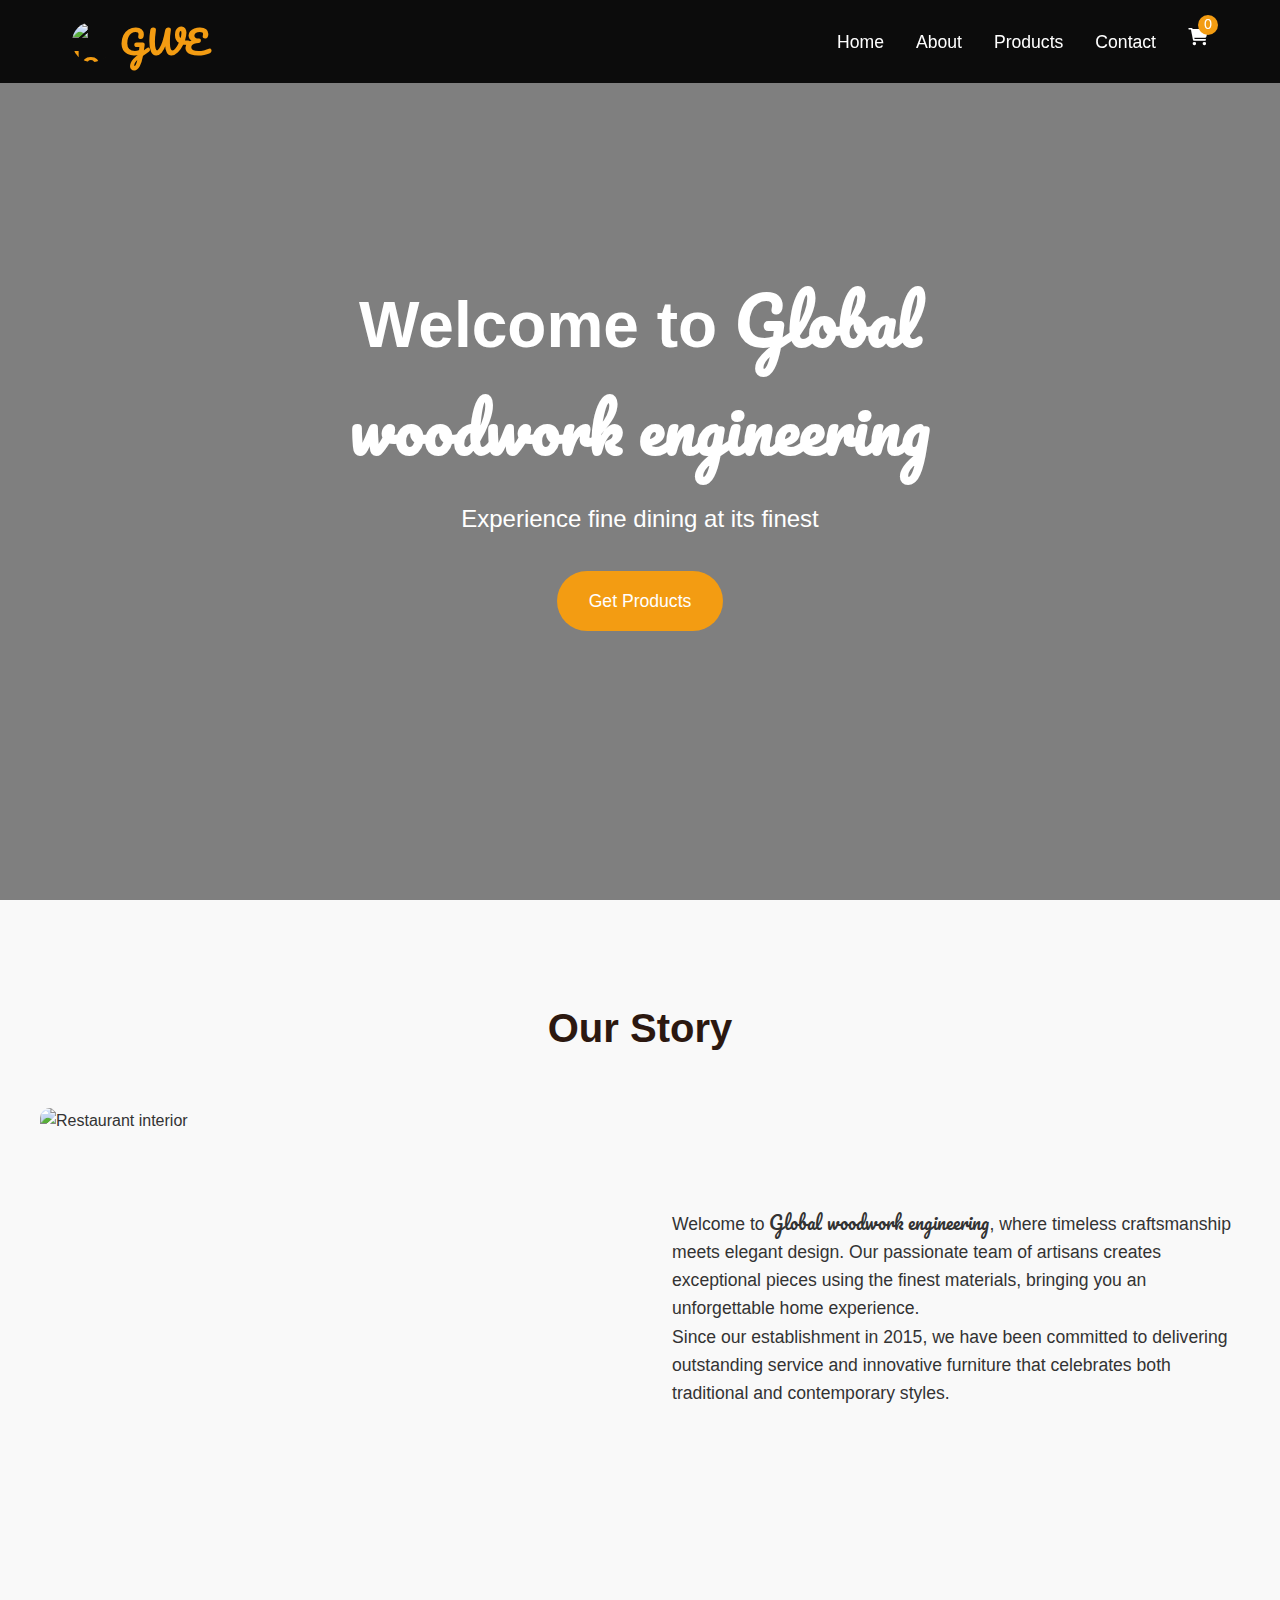
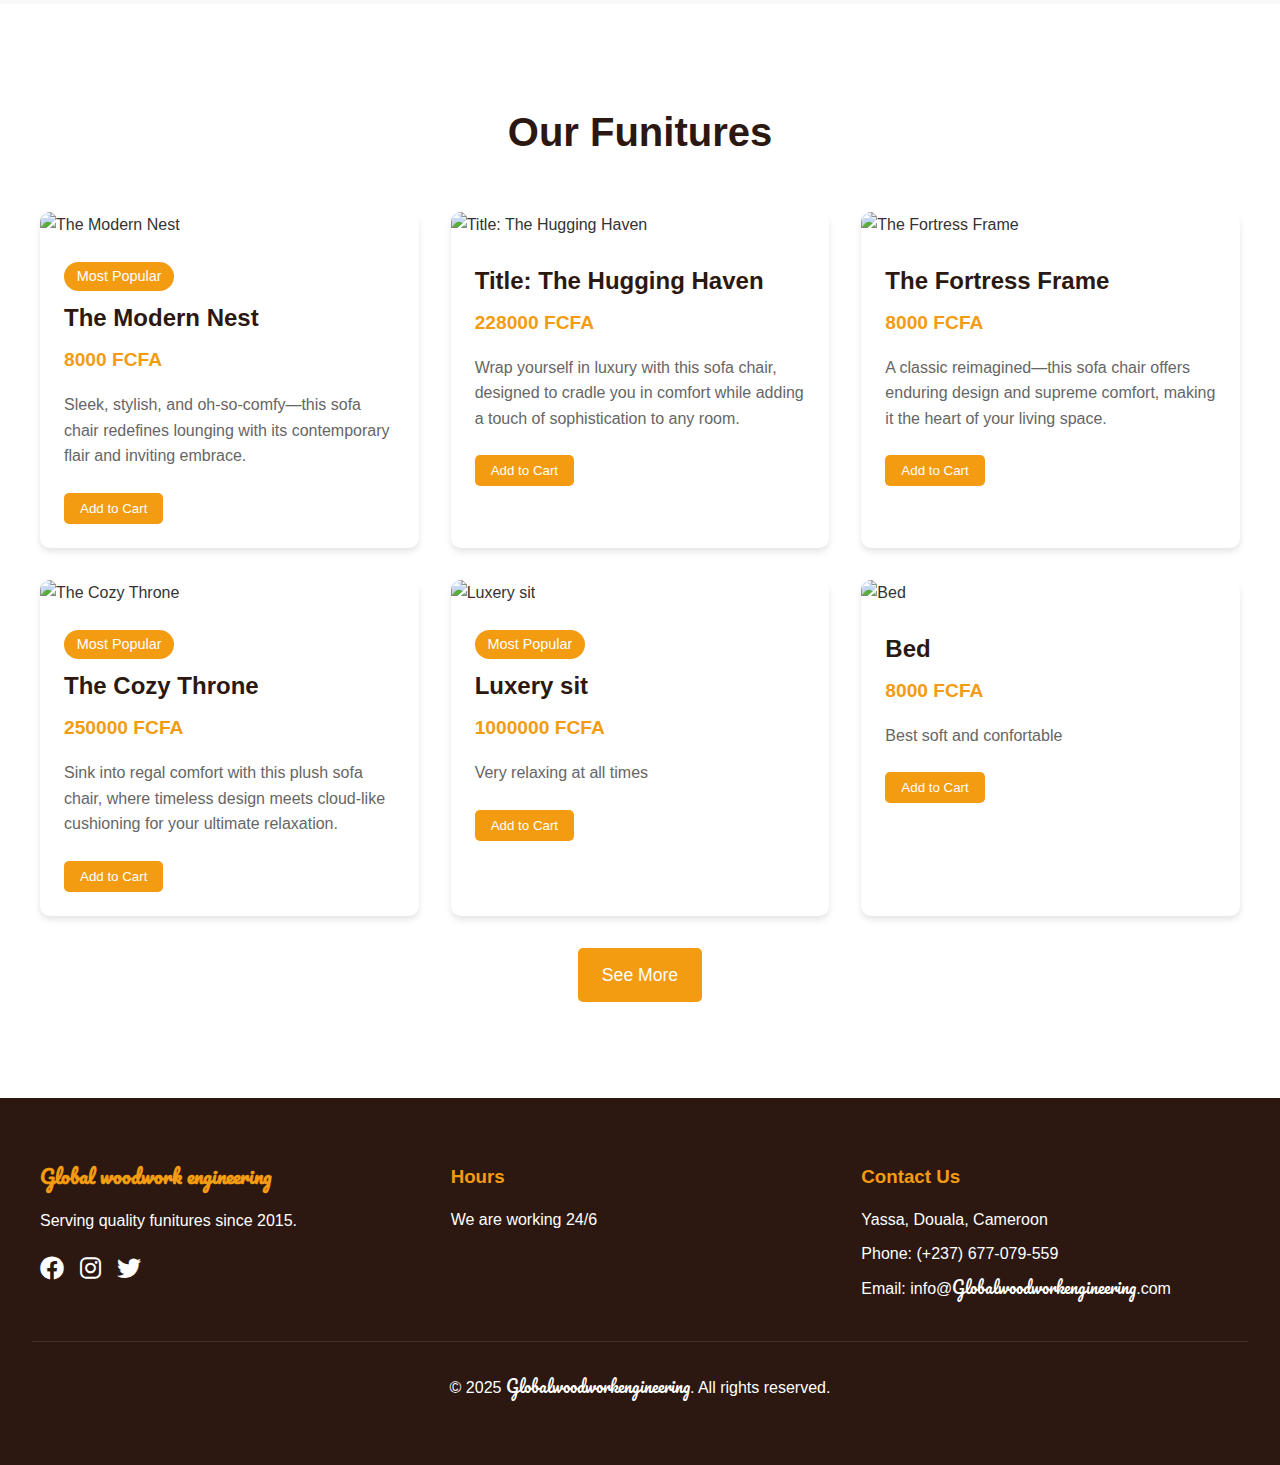
==== commit a6ad5a9e: "firebase updated test pass" ====
--- a/index.html
+++ b/index.html
@@ -28,7 +28,7 @@
             <button class="hamburger" aria-label="Toggle menu">
                 <i class="fas fa-bars"></i>
             </button>
-            <!-- <ul class="nav-menu">
+            <ul class="nav-menu">
                 <li class="nav-item"><a href="index.html" class="nav-link">Home</a></li>
                 <li class="nav-item"><a href="assets/about.html" class="nav-link">About</a></li>
                 <li class="nav-item"><a href="assets/menu.html" class="nav-link">Products</a></li>
@@ -39,7 +39,7 @@
                         <span class="cart-count">0</span>
                     </a>
                 </li>
-            </ul> -->
+            </ul>
         </nav>
         <div class="nav-overlay"></div>
     </header>
--- a/assets/css/main.css
+++ b/assets/css/main.css
@@ -179,7 +179,7 @@
 .hero {
     height: 100vh;
     background: linear-gradient(rgba(0, 0, 0, 0.5), rgba(0, 0, 0, 0.5)),
-        url('../img/top-view-fried-chicken-bucket-burgers_23-2148699020.jpg') center/cover no-repeat;
+        url('../img/sofers/17.jpg') center/cover no-repeat;
     display: flex;
     align-items: center;
     justify-content: center;
@@ -302,31 +302,6 @@
 
 .menu-description {
     color: #666;
-}
-
-/* Reservation Section */
-.reservation {
-    padding: 6rem 2rem;
-    background: linear-gradient(rgba(0, 0, 0, 0.8), rgba(0, 0, 0, 0.8)),
-        url('../img/waitress-is-serving-table_130153-92.jpg') center/cover no-repeat;
-    color: var(--light-color);
-}
-
-.reservation-form {
-    max-width: 600px;
-    margin: 0 auto;
-}
-
-.form-group {
-    margin-bottom: 1.5rem;
-}
-
-.form-control {
-    width: 100%;
-    padding: 1rem;
-    border: none;
-    border-radius: 5px;
-    font-size: 1rem;
 }
 
 /* Footer */
@@ -409,7 +384,7 @@
         .about-page-hero {
             height: 60vh;
             background: linear-gradient(rgba(0, 0, 0, 0.6), rgba(0, 0, 0, 0.6)),
-                       url('../img/a-logo-for-a-fast-food-restaurant-called_Fprm0GanS5-mkSh4FL0uMw_q12IqkeWTGaZUgtKsoPIqw.jpeg') center/cover no-repeat;
+                       url('../img/sofers/poe.jpg') center/cover no-repeat;
             display: flex;
             align-items: center;
             justify-content: center;
@@ -511,7 +486,7 @@
         .values-section {
             padding: 6rem 2rem;
             background: linear-gradient(rgba(0, 0, 0, 0.8), rgba(0, 0, 0, 0.8)),
-                       url('../img/medium-shot-cook-posing-studio_23-2150275706.jpg') center/cover no-repeat;
+                       url('../img/luxery/9.jpg') center/cover no-repeat;
             color: var(--light-color);
         }
 
@@ -566,7 +541,7 @@
         .menu-page-hero {
             height: 60vh;
             background: linear-gradient(rgba(0, 0, 0, 0.7), rgba(0, 0, 0, 0.7)),
-                       url('../img/a-logo-for-a-fast-food-restaurant-called_Fprm0GanS5-mkSh4FL0uMw_q12IqkeWTGaZUgtKsoPIqw.jpeg') center/cover no-repeat;
+                       url('../img/luxery/5.jpg') center/cover no-repeat;
             display: flex;
             align-items: center;
             justify-content: center;
@@ -813,90 +788,6 @@
             .category-title {
                 font-size: 2rem;
             }
-        }
-
-
-
-
-
-
-
-
-
-
-
-        /*reservation page Hero Section */
-        .reservation-page-hero {
-            height: 60vh;
-            background: linear-gradient(rgba(0, 0, 0, 0.6), rgba(0, 0, 0, 0.6)),
-                url('../img/waitress-is-serving-table_130153-92.jpg') center/cover no-repeat;
-            display: flex;
-            align-items: center;
-            justify-content: center;
-            text-align: center;
-            color: var(--light-color);
-        }
-
-        .hero-content {
-            max-width: 800px;
-            padding: 0 2rem;
-        }
-
-        .hero-title {
-            font-size: 3.5rem;
-            margin-bottom: 1rem;
-        }
-
-        .hero-subtitle {
-            font-size: 1.2rem;
-            margin-bottom: 2rem;
-        }
-
-        /* reservation-page Section */
-        .reservation-page-section {
-            padding: 6rem 2rem;
-            background-color: #f9f9f9;
-        }
-
-        .reservation-page-container {
-            max-width: 1200px;
-            margin: 0 auto;
-            display: grid;
-            grid-template-columns: 1fr 1fr;
-            gap: 4rem;
-        }
-
-        .reservation-page-info {
-            padding-right: 2rem;
-        }
-
-        .section-title {
-            font-size: 2.5rem;
-            color: var(--secondary-color);
-            margin-bottom: 1.5rem;
-        }
-
-        .info-text {
-            margin-bottom: 1.5rem;
-            color: #666;
-        }
-
-        .policy-list {
-            list-style: none;
-            margin-bottom: 2rem;
-        }
-
-        .policy-item {
-            margin-bottom: 1rem;
-            padding-left: 1.5rem;
-            position: relative;
-        }
-
-        .policy-item::before {
-            content: '•';
-            color: var(--primary-color);
-            position: absolute;
-            left: 0;
         }
 
         /* Form Styles */
@@ -1024,7 +915,7 @@
             .contact-hero {
                 height: 50vh;
                 background: linear-gradient(rgba(0, 0, 0, 0.6), rgba(0, 0, 0, 0.6)),
-                           url('../img/contact-us-4126530_960_720.webp') center/cover no-repeat;
+                           url('../img/luxery/4.jpg') center/cover no-repeat;
                 display: flex;
                 align-items: center;
                 justify-content: center;
@@ -1163,4 +1054,159 @@
                 .contact-info, .contact-form {
                     padding: 1.5rem;
                 }
-            }+            }
+
+            /* Cart Icon */
+.cart-icon {
+    position: relative;
+    display: flex;
+    align-items: center;
+}
+
+.cart-count {
+    position: absolute;
+    top: -5px;
+    right: -10px;
+    background: var(--primary-color);
+    color: var(--light-color);
+    border-radius: 50%;
+    width: 20px;
+    height: 20px;
+    display: flex;
+    align-items: center;
+    justify-content: center;
+    font-size: 0.9rem;
+}
+
+/* Add to Cart Button */
+.add-to-cart {
+    background: var(--primary-color);
+    color: var(--light-color);
+    border: none;
+    padding: 0.5rem 1rem;
+    border-radius: 5px;
+    cursor: pointer;
+    transition: var(--transition);
+    margin-top: 1rem;
+}
+
+.add-to-cart:hover {
+    background: var(--secondary-color);
+}
+
+/* Pagination */
+.pagination {
+    display: flex;
+    justify-content: center;
+    gap: 1rem;
+    margin-top: 2rem;
+}
+
+.prev-btn, .next-btn {
+    padding: 0.5rem 1rem;
+    background: var(--primary-color);
+    color: var(--light-color);
+    border: none;
+    border-radius: 5px;
+    cursor: pointer;
+    transition: var(--transition);
+}
+
+.prev-btn:disabled, .next-btn:disabled {
+    background: #ccc;
+    cursor: not-allowed;
+}
+
+.prev-btn:hover:not(:disabled), .next-btn:hover:not(:disabled) {
+    background: var(--secondary-color);
+}
+
+/* Cart Page */
+.cart-section {
+    padding: 6rem 2rem;
+}
+
+.cart-title {
+    font-size: 2.5rem;
+    color: var(--secondary-color);
+    text-align: center;
+    margin-bottom: 3rem;
+}
+
+.cart-item {
+    display: flex;
+    justify-content: space-between;
+    align-items: center;
+    background: var(--light-color);
+    padding: 1rem;
+    margin-bottom: 1rem;
+    border-radius: 10px;
+    box-shadow: 0 4px 6px rgba(0, 0, 0, 0.1);
+}
+
+.quantity-controls {
+    display: flex;
+    align-items: center;
+    gap: 0.5rem;
+}
+
+.quantity-controls button {
+    background: var(--primary-color);
+    color: var(--light-color);
+    border: none;
+    padding: 0.3rem 0.6rem;
+    border-radius: 5px;
+    cursor: pointer;
+    transition: var(--transition);
+}
+
+.quantity-controls button:hover {
+    background: var(--secondary-color);
+}
+
+.remove {
+    background: #e74c3c;
+    color: var(--light-color);
+    border: none;
+    padding: 0.5rem 1rem;
+    border-radius: 5px;
+    cursor: pointer;
+    transition: var(--transition);
+}
+
+.remove:hover {
+    background: #c0392b;
+}
+
+.cart-total {
+    text-align: right;
+    margin-top: 2rem;
+}
+
+.cart-total .cta-button {
+    margin-top: 1rem;
+}
+
+
+/* See More Button Container */
+.see-more-container {
+    text-align: center;
+    margin-top: 2rem;
+}
+
+.see-more-btn {
+    background: var(--primary-color);
+    color: var(--light-color);
+    padding: 0.8rem 1.5rem;
+    border-radius: 5px;
+    text-decoration: none;
+    transition: var(--transition);
+}
+
+.see-more-btn:hover {
+    background: var(--secondary-color);
+}
+
+.payment-section {
+    padding-top: 5rem;
+}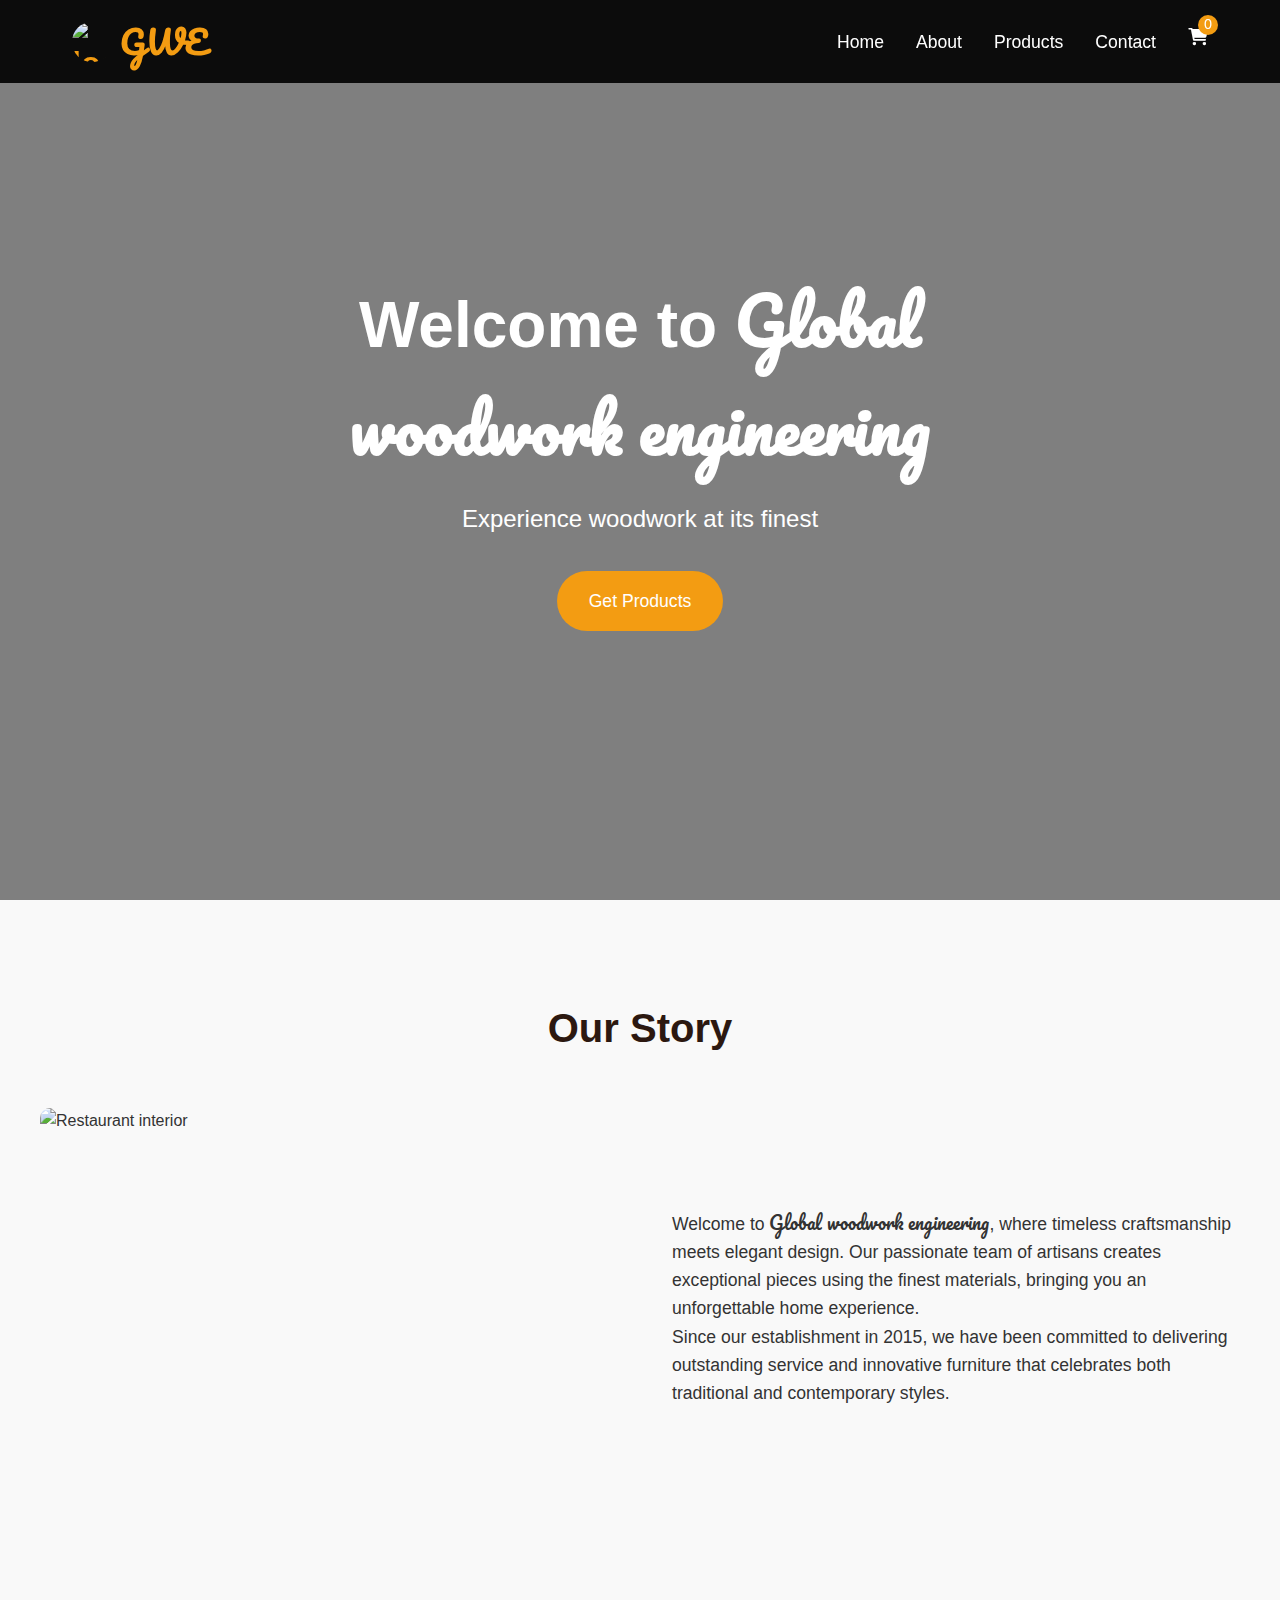
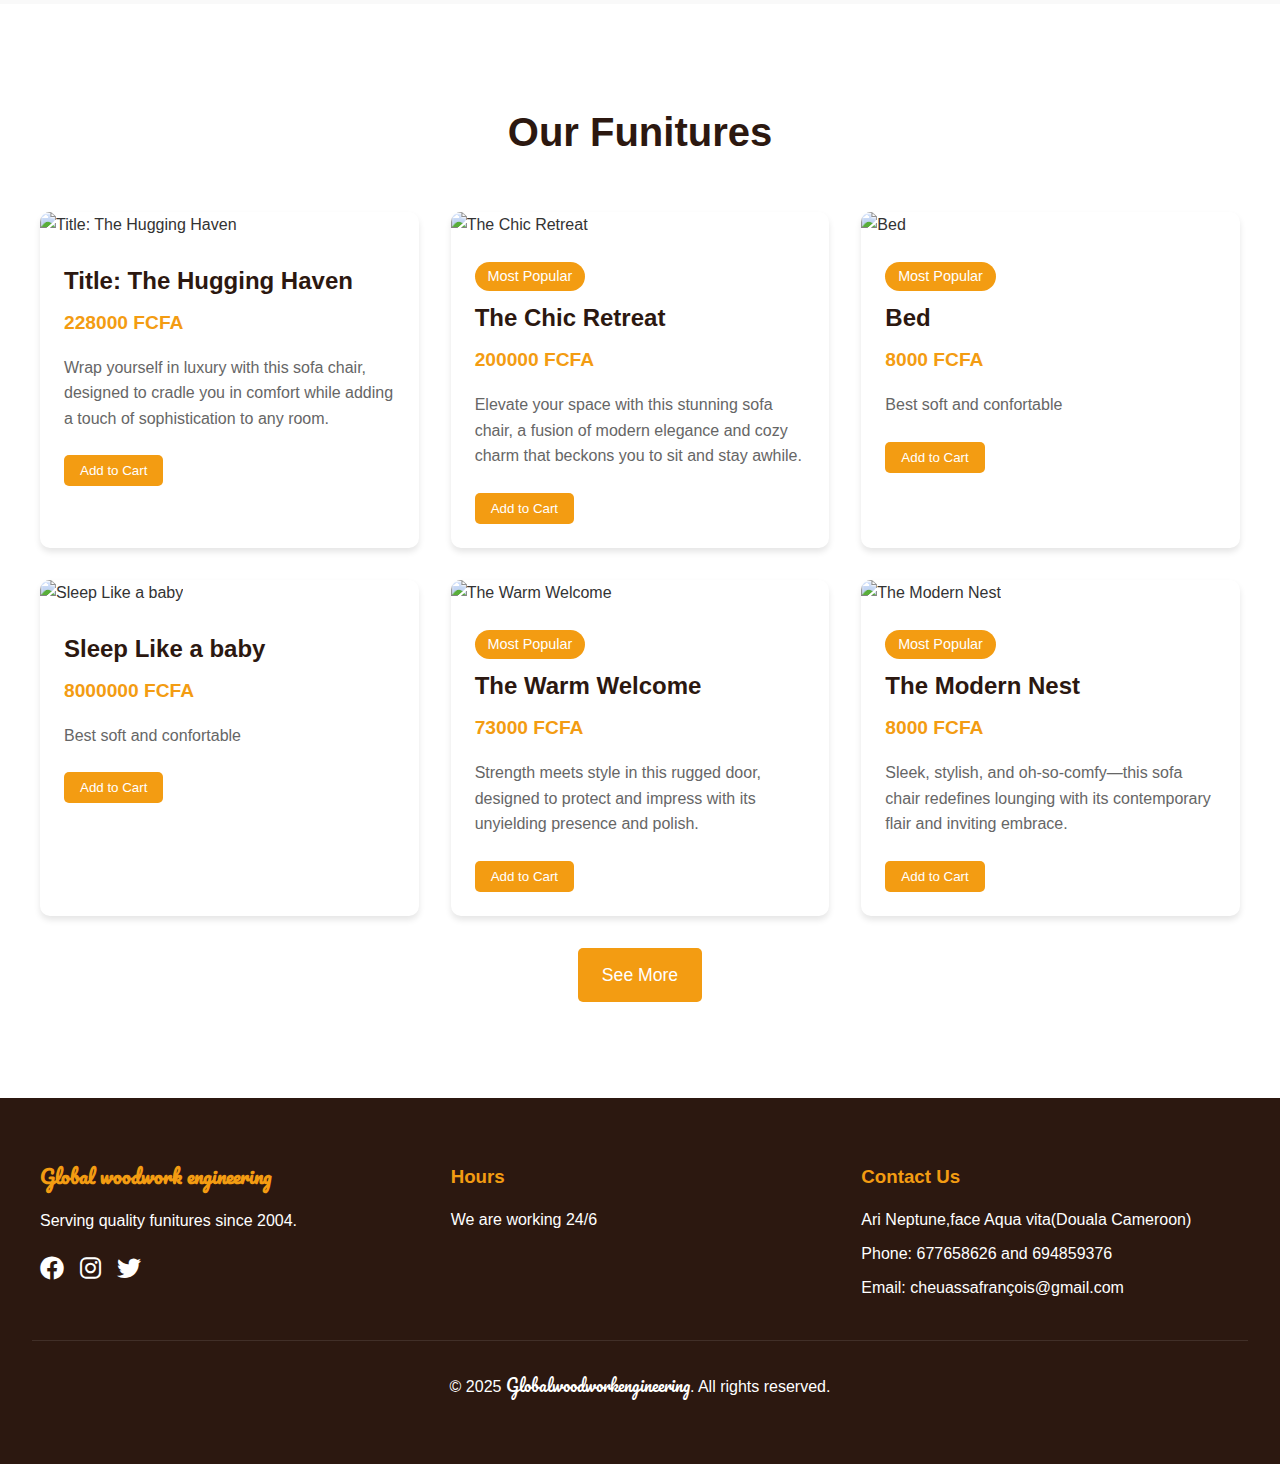
==== commit 8866cdda: "Map, and all about restau fixed" ====
--- a/index.html
+++ b/index.html
@@ -48,7 +48,7 @@
     <section class="hero">
         <div class="hero-content">
             <h1 class="hero-title">Welcome to <span class="brand-name">Global woodwork engineering</span></h1>
-            <p class="hero-subtitle">Experience fine dining at its finest</p>
+            <p class="hero-subtitle">Experience woodwork at its finest</p>
             <a href="/assets/menu.html" class="cta-button">Get Products</a>
         </div>
     </section>
@@ -83,7 +83,7 @@
         <div class="footer-content">
             <div class="footer-section">
                 <h3><span class="brand-name">Global woodwork engineering</span></h3>
-                <p>Serving quality funitures since 2015.</p>
+                <p>Serving quality funitures since 2004.</p>
                 <div class="social-links">
                     <a href="#" class="social-link"><i class="fab fa-facebook"></i></a>
                     <a href="#" class="social-link"><i class="fab fa-instagram"></i></a>
@@ -96,9 +96,9 @@
             </div>
             <div class="footer-section">
                 <h3>Contact Us</h3>
-                <p>Yassa, Douala, Cameroon</p>
-                <p>Phone: (+237) 677-079-559</p>
-                <p>Email: info@<span class="brand-name">Globalwoodworkengineering</span>.com</p>
+                <p>Ari Neptune,face Aqua vita(Douala Cameroon)</p>
+                <p>Phone: 677658626 and 694859376</p>
+                <p>Email: cheuassafrançois@gmail.com</p>
             </div>
         </div>
         <div class="footer-bottom">
--- a/assets/css/main.css
+++ b/assets/css/main.css
@@ -1021,7 +1021,7 @@
             }
     
             .map-container {
-                max-width: 1200px;
+                max-width: 800px;
                 margin: 0 auto;
                 height: 400px;
                 border-radius: 10px;
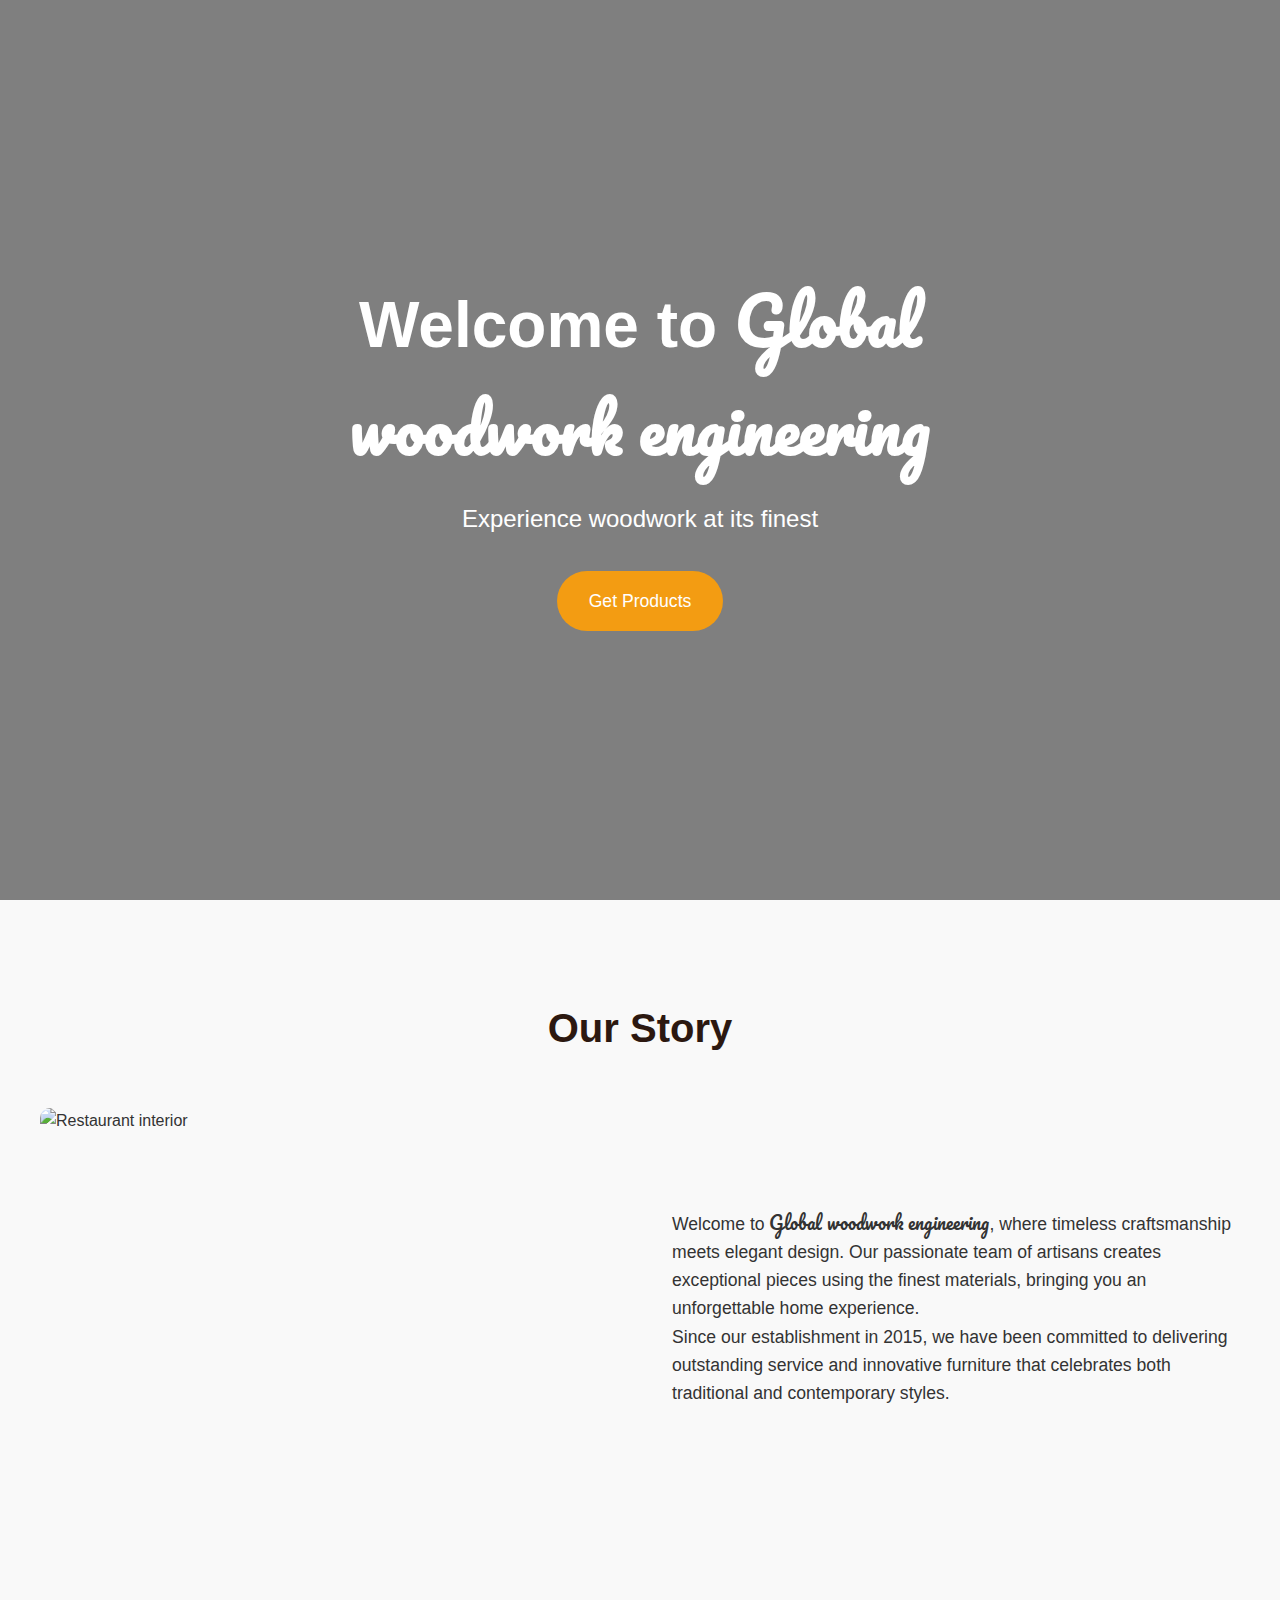
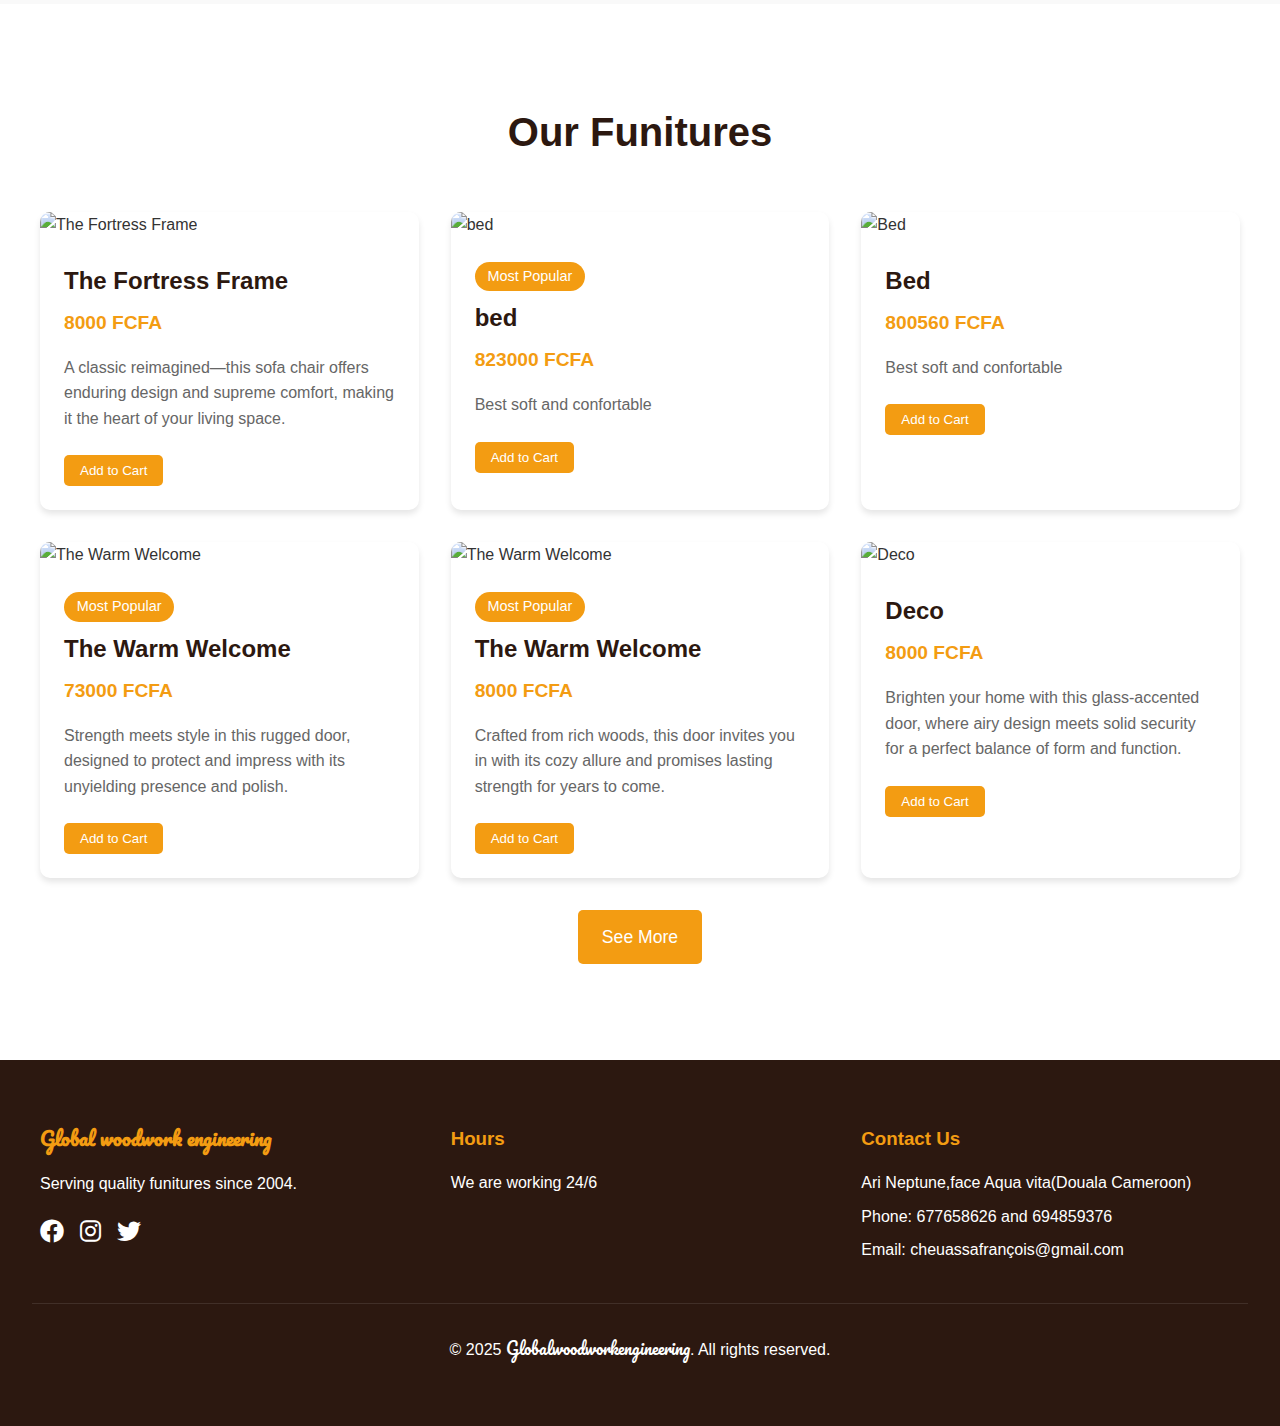
==== commit 086e02ec: ".html to php" ====
--- a/index.html
+++ b/index.html
@@ -18,7 +18,7 @@
 
 <body>
     <!-- Header -->
-    <header class="header">
+    <!-- <header class="header">
         <nav class="nav-container">
             <a href="#" class="logo">
                 <img src="./assets/img/logo.jpg" alt="logo"
@@ -29,12 +29,12 @@
                 <i class="fas fa-bars"></i>
             </button>
             <ul class="nav-menu">
-                <li class="nav-item"><a href="index.html" class="nav-link">Home</a></li>
-                <li class="nav-item"><a href="assets/about.html" class="nav-link">About</a></li>
-                <li class="nav-item"><a href="assets/menu.html" class="nav-link">Products</a></li>
-                <li class="nav-item"><a href="assets/contact.html" class="nav-link">Contact</a></li>
+                <li class="nav-item"><a href="/index.php" class="nav-link">Home</a></li>
+                <li class="nav-item"><a href="/assets/about.php" class="nav-link">About</a></li>
+                <li class="nav-item"><a href="/assets/menu.php" class="nav-link">Products</a></li>
+                <li class="nav-item"><a href="/assets/contact.php" class="nav-link">Contact</a></li>
                 <li class="nav-item">
-                    <a href="/assets/cart.html" class="nav-link cart-icon">
+                    <a href="/assets/cart.php" class="nav-link cart-icon">
                         <i class="fas fa-shopping-cart"></i>
                         <span class="cart-count">0</span>
                     </a>
@@ -42,7 +42,7 @@
             </ul>
         </nav>
         <div class="nav-overlay"></div>
-    </header>
+    </header> -->
 
     <!-- Hero Section -->
     <section class="hero">
